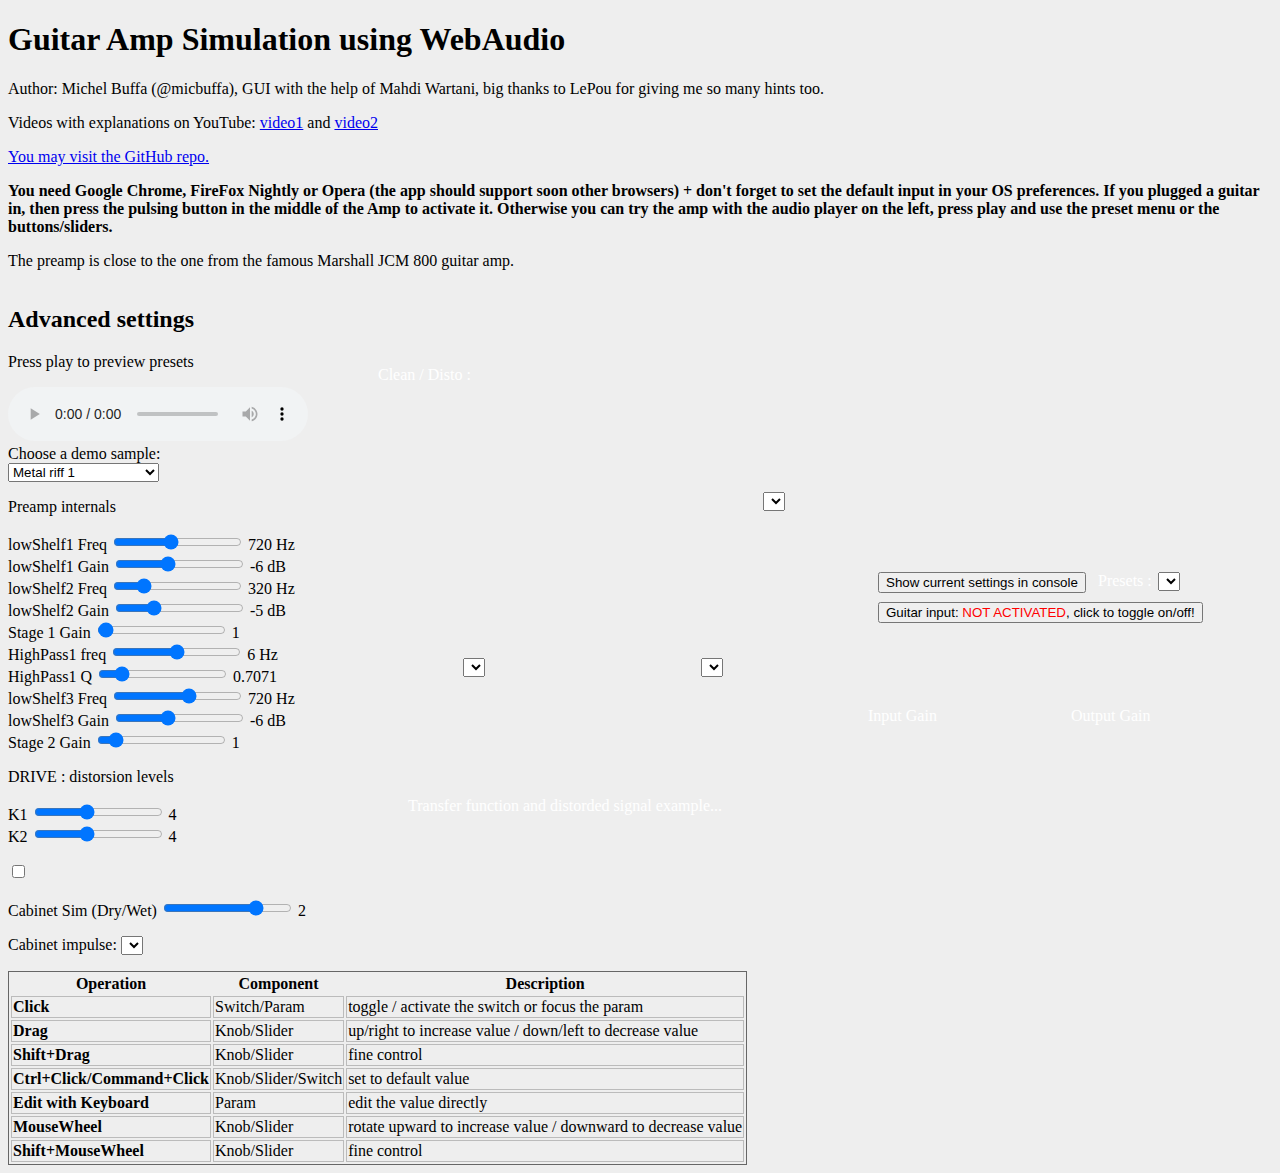
==== AmpSim3/index.html @ 9dea33d3 "Application du contrôleur sur les fonctions d'amplificateur" ====
<!DOCTYPE html>
<html lang="en">
    <head>
        <meta charset="utf-8">
        <title>WebAudio guitar amp sim</title>
        <script src="js/adapter.js"></script>
        <script src="js/initAudio.js"></script>
        <script src="js/visualization.js"></script>
        <script src="js/amp.js"></script>
        <script src="js/equalizer.js"></script>
        <script src="js/preamp.js"></script>
        <script src="js/tonestack.js"></script>
        <script src="js/ampController.js"></script>
        <script src="js/utils.js"></script>
        <script src="js/distorsionFactory.js"></script>
        <script src="js/curveDrawer.js"></script>

    <script src="./bower_components/webcomponentsjs/webcomponents-lite.min.js"></script>
    <link rel="import" href="./bower_components/polymer/polymer.html">
    <link rel="import" href="./webcomponents/webaudio-controls.html">
        <link  rel="stylesheet" charset="UTF-8" href="css/translateelement.css">
        <link  rel="stylesheet" charset="UTF-8" href="css/amp.css">

        <style type="text/css">
            table {
                border: 1px solid #666;
            }
            table td {
                border: 1px solid #bbb;
            }
        </style>
    </head>
    <body style="background-color:#eee;">
        <h1>Guitar Amp Simulation using WebAudio</a></h1>
 

        <p>Author: Michel Buffa (@micbuffa), GUI with the help of Mahdi Wartani, big thanks to LePou for giving me so many hints too.</p>
        <p>Videos with explanations on YouTube: <a href="https://www.youtube.com/watch?v=5q5jRh4qV_w" target="_blank">video1</a> and <a href="https://www.youtube.com/watch?v=7bf3Dgl-qGc" target="_blank">video2</a></p>
        <p><a href="https://github.com/micbuffa/WebAudio-Guitar-Amplifier-Simulator-3" target="_blank">You may visit the GitHub repo.</a></p>
        <p><b>You need Google Chrome, FireFox Nightly or Opera (the app should support soon other browsers) + don't forget to set the default input in your OS preferences. If you plugged a guitar in, then press the pulsing button in the middle of the Amp to activate it. Otherwise you can try the amp with the audio player on the left, press play and use the preset menu or the buttons/sliders.</b></p>
        <p>The preamp is close to the one from the famous Marshall JCM 800 guitar amp.</p>
        
        <article style="display: flex; flex-direction: row; width:100%">
            <section style="flex: 1;">

                <div class="eq">
                    <h2>Advanced settings</h2>

                    <p>Press play to preview presets</p>
                    <audio id="player" controls  loop>
                        <source src="assets/audio/BasketCase Greenday riff DI.mp3">
                        <source src="assets/audio/BasketCase Greenday riff DI.ogg">
                        Your browser does not support the audio tag.
                    </audio>
                    <div id="demoSample">Choose a demo sample: 
                        <select id="demoSampleMenu" onchange="ampCtrl.changeDemoSample(this.value);">
                          <option value="0">Metal riff 1</option>
                          <option value="1">Metal riff 2</option>
                          <!--
                          <option value="2">Blues solo 1</option>
                      -->
                          <option value="3">Cool rythm</option>
                          <option value="4">Trash metal</option>
                          <option value="5">Black Sabbath Rythm</option>
                          <option value="6">Black Sabbath Solo</option>
                          <option value="7">Basketcase Riff</option>
                          <option value="8">In Bloom riff</option>
                          <option value="9">Muse solo</option>
                          <option value="10">Muse rythm</option>
                          <!--
                          <option value="11">Simple guitar riff</option>
                            -->
                        </select>
                    </div>
                    <p>Preamp internals</p>
                    <div class="controls">
                        <label>lowShelf1 Freq</label>
                        <input id="lowShelf1FreqSlider" type="range" value="720" step="1" min="500" max="1000" oninput="ampCtrl.changeLowShelf1FrequencyValue(this.value, 0);"></input>
                        <output id="lowShelf1Freq">720 Hz</output>
                    </div>
                    <div class="controls">
                        <label>lowShelf1 Gain</label>
                        <input id="lowShelf1GainSlider" type="range" value="-6" step="0.1" min="-10" max="0" oninput="ampCtrl.changeLowShelf1GainValue(this.value, 0);"></input>
                        <output id="lowShelf1Gain">-6 dB</output>
                    </div>
                    <div class="controls">
                        <label>lowShelf2 Freq</label>
                        <input id="lowShelf2FreqSlider" type="range" value="320" step="1" min="300" max="400" oninput="ampCtrl.changeLowShelf2FrequencyValue(this.value, 0);"></input>
                        <output id="lowShelf2Freq">320 Hz</output>
                    </div>
                    <div class="controls">
                        <label>lowShelf2 Gain</label>
                        <input id="lowShelf2GainSlider" type="range" value="-6" step="0.1" min="-12" max="10" oninput="ampCtrl.changeLowShelf2GainValue(this.value, 0);"></input>
                        <output id="lowShelf2Gain">-5 dB</output>
                    </div>

                    <div class="controls">
                        <label>Stage 1 Gain</label>
                        <input id="preampStage1GainSlider" type="range" value="0.1" step="0.01" min="0" max="10" oninput="ampCtrl.changePreampStage1GainValue(this.value, 0);"></input>
                        <output id="preampStage1Gain">1</output>
                    </div>

                    <div class="controls">
                        <label>HighPass1 freq</label>
                        <input id="highPass1FreqSlider" type="range" value="6" step="1" min="5" max="7" oninput="ampCtrl.changeHighPass1FrequencyValue(this.value, 0);"></input>
                        <output id="highPass1Freq">6 Hz</output>
                    </div>
                    <div class="controls">
                        <label>HighPass1 Q</label>
                        <input id="highPass1QSlider" type="range" value="0.7071" step="0.001" min="0" max="5" oninput="ampCtrl.changeHighPass1QValue(this.value, 0);"></input>
                        <output id="highPass1Q">0.7071</output>
                    </div>

                    <div class="controls">
                        <label>lowShelf3 Freq</label>
                        <input id="lowShelf3FreqSlider" type="range" value="720" step="1" min="300" max="1000" oninput="ampCtrl.changeLowShelf3FrequencyValue(this.value, 0);"></input>
                        <output id="lowShelf3Freq">720 Hz</output>
                    </div>
                    <div class="controls">
                        <label>lowShelf3 Gain</label>
                        <input id="lowShelf3GainSlider" type="range" value="-6" step="0.1" min="-10" max="0" oninput="ampCtrl.changeLowShelf3GainValue(this.value, 0);"></input>
                        <output id="lowShelf3Gain">-6 dB</output>
                    </div>

                    <div class="controls">
                        <label>Stage 2 Gain</label>
                        <input id="preampStage2GainSlider" type="range" value="1" step="0.01" min="0" max="10" oninput="ampCtrl.changePreampStage2GainValue(this.value, 0);"></input>
                        <output id="preampStage2Gain">1</output>
                    </div>

                    <p>DRIVE : distorsion levels</p>
                    <div class="controls">
                        <label id="k1label">K1</label>
                        <input id="K1slider" type="range" value="4" step="0.1" min="0" max="10" oninput="ampCtrl.changeDistorsionValues(this.value, 0);"></input>
                        <output id="k0">4</output>
                    </div>

                    <div class="controls">
                        <label id="k2label">K2</label>
                        <input id="K2slider" type="range" value="4" step="0.1" min="0" max="10" oninput="ampCtrl.changeDistorsionValues(this.value, 1);"></input>
                        <output id="k1">4</output>
                    </div>
                   <p>
                    <div class="onoffswitch">
                        <input type="checkbox" name="onoffswitch" class="onoffswitch-checkbox" id="myonoffswitch"  onclick="amp.changeOversampling(this);">
                        <label class="onoffswitch-label" for="myonoffswitch">
                            <span class="onoffswitch-inner"></span>
                            <span class="onoffswitch-switch"></span>
                        </label>
                    </div>

                    <p>
                        <label for="convolverCabinetSlider">Cabinet Sim (Dry/Wet)</label>
                        <input type="range" min="0" max="10" step="0.1" value="7.5" id="convolverCabinetSlider" oninput="ampCtrl.changeRoom(this.value);"/>
                        <output id="cabinetGainOutput">2</output>

                    <p>
                        Cabinet impulse: 
                        <select id="cabinetImpulses">
                        </select>
                </div>
                <!-- end amp jsbin -->

            </section>
            <section style="flex: 4; order: 1;">
                <div class="ampGUI" style="position:relative;background-image: url('img/imageprincipalefinienew.png');width:1127px;height:545px;padding:0px;">
                    <div>
                        <webaudio-knob id="Knob1"   midilearn="true" step="0.1"  style="position:absolute;left:66px;top:90px" src="img/Prophet.png" value="7"  min="0" max="10" diameter="69" sprites="99" tooltip="Volume" ></webaudio-knob>
                        <webaudio-knob id="Knob2"    midilearn="true" step="0.1" style="position:absolute;left:136px;top:90px" src="img/Prophet.png" value="2" min="0" max="10" diameter="69" sprites="99" tooltip="Master"></webaudio-knob>
                         <!-- boost button -->
                        <label style="color:white;position:absolute;left:70px;top:64px">Clean / Disto : </label>
                        <!--
                        <webaudio-switch style="color:white; position:absolute;left:225px;top:58px" id="toggleBoost" value="0" src="img/led.png" tooltip="Toggle clean/disto channel"></webaudio-switch>
                      -->
                       <webaudio-switch   midilearn="true" style="color:white; position:absolute;left:170px;top:58px" id="toggleBoost" value="0" src="img/boostSwitch.png" tooltip="Toggle clean/disto channel"></webaudio-switch>
                        <!-- drive knob -->
                        <webaudio-knob id="Knob3"     midilearn="true" style="position:absolute;left:207px;top:90px" src="img/Prophet.png" value="0" step="0.1" min="0" max="10" diameter="69" sprites="99" tooltip="Drive"></webaudio-knob>
                        <select style="position:absolute;left:155px;top:356px"  id="distorsionMenu1" onchange="ampCtrl.changeDisto1Type(this.value)">
                        </select>
                        <select style="position:absolute;left:393px;top:356px"  id="distorsionMenu2" onchange="ampCtrl.changeDisto2Type(this.value)">
                        </select>
                        <webaudio-knob id="Knob4"     midilearn="true" style="position:absolute;left:275px;top:90px" src="img/Prophet.png" value="5" min="0" max="10" step="0.1" diameter="69" sprites="99" tooltip="Bass"></webaudio-knob>
                        <webaudio-knob id="Knob5"     midilearn="true" style="position:absolute;left:345px;top:90px" src="img/Prophet.png" value="5" min="0" max="10" step="0.1" diameter="69" sprites="99" tooltip="Middle"></webaudio-knob>
                        <webaudio-knob id="Knob6"     midilearn="true" style="position:absolute;left:415px;top:90px" src="img/Prophet.png" value="5" min="0" max="10" step="0.1" diameter="69" sprites="99" tooltip="Treble"></webaudio-knob>
                        <webaudio-knob id="Knob7"     midilearn="true" style="position:absolute;left:486px;top:90px" src="img/Prophet.png" value="2" min="0" max="10" step="0.1" diameter="69" sprites="99" tooltip="Reverb"></webaudio-knob>
                        <select style="position:absolute;left:455px;top:190px" id="reverbImpulses">
                        </select>
                        <webaudio-knob id="Knob8"     midilearn="true" style="position:absolute;left:557px;top:90px" src="img/Prophet.png" value="5" min="0" max="10" step="0.1" diameter="69" sprites="99" tooltip="Presence"></webaudio-knob>
                    </div>
                    <webaudio-slider id="slider1"   midilearn="true" Units="Db" style="position:absolute;left:731px;top:64px" src="img/vsliderbody.png" knobsrc="img/vsliderknob.png" value="0" min="-12" max="12" step="1" basewidth="24" height="128" knobwidth="24" knobheight="24" ditchLength="100" tooltip="Slider1"></webaudio-slider>
                    <webaudio-slider id="slider2"   midilearn="true" Units="Db" style="position:absolute;left:774px;top:64px" src="img/vsliderbody.png" knobsrc="img/vsliderknob.png" value="0" min="-12" max="12" step="1" width="24" height="128" knobwidth="24" knobheight="24" ditchLength="100"  tooltip="Slider2"></webaudio-slider>
                    <webaudio-slider id="slider3"   midilearn="true" Units="Db" style="position:absolute;left:819px;top:64px" src="img/vsliderbody.png" knobsrc="img/vsliderknob.png" value="0" min="-12" max="12" step="1" width="24" height="128" knobwidth="24" knobheight="24" ditchLength="100" tooltip="Slider3"></webaudio-slider>
                    <webaudio-slider id="slider4"   midilearn="true" Units="Db" style="position:absolute;left:865px;top:64px" src="img/vsliderbody.png" knobsrc="img/vsliderknob.png" value="0" min="-12" max="12" step="1" width="24" height="128" knobwidth="24" knobheight="24" ditchLength="100" units="%" tooltip="Slider4"></webaudio-slider>
                    <webaudio-slider id="slider5"   midilearn="true" Units="Db" style="position:absolute;left:908px;top:64px" src="img/vsliderbody.png" knobsrc="img/vsliderknob.png" value="0" min="-12" max="12" step="1" width="24" height="128" knobwidth="24" knobheight="24" ditchLength="100" tooltip="Slider5"></webaudio-slider>
                    <webaudio-slider id="slider6"   midilearn="true" Units="Db" style="position:absolute;left:951px;top:64px" src="img/vsliderbody.png" knobsrc="img/vsliderknob.png" value="0" min="-12" max="12"" step="1" width="24" height="128" knobwidth="24" knobheight="24" ditchLength="100" units="%" tooltip="Slider6"></webaudio-slider>      
                    <webaudio-switch id="switch1"    midilearn="true" style="position:absolute;left:1033px;top:72px" src="img/switch_toggle.png" value="0" height="45" width="45" tooltip="Switch-A Tooltip text test"></webaudio-switch>
                    <webaudio-switch id="led" style="position:absolute;left:1043px;top:125px" src="img/led_23_red.png" value="1" height="23" width="23" tooltip="Switch-B"></webaudio-switch>
                    <webaudio-switch id="switch2"   midilearn="true" style="position:absolute;left:1033px;top:140px" src="img/switch_toggle.png" value="0" height="45" width="45" tooltip="Switch-B"></webaudio-switch>
                    <button  style="position:absolute;left:570px;top:270px" type="button" onclick="ampCtrl.printCurrentAmpValues()">Show current settings in console</button>
                    <button  id="toggleGuitarIn" style="position:absolute;left:570px;top:300px" class="pulse"  type="button" onclick="ampCtrl.toggleGuitarInput(event)">Guitar input: <span style='color:red;'>NOT ACTIVATED</span>, click to toggle on/off!</button>
                    <webaudio-knob id="Knob9"     midilearn="true" style="position:absolute;left:570px;top:350px" src="img/Prophet.png" value="1" default="1" min="0" max="10" step="0.1" diameter="49" sprites="99" tooltip="InputGain"></webaudio-knob>

                    <canvas id="inputSignalCanvas" style="position:absolute;left:630px;top:350px" width=150 height=50></canvas>
                    <div style="color:white; position:absolute;left:560px;top:405px">Input Gain
                    </div>
                    <webaudio-knob id="Knob10"     midilearn="true" style="position:absolute;left:780px;top:350px" src="img/Prophet.png" value="5" default="5" min="0" max="10" step="0.1" diameter="49" sprites="99" tooltip="OutputGain"></webaudio-knob>
                    <canvas id="outputSignalCanvas" style="position:absolute;left:830px;top:350px" width=150 height=50></canvas>
                    <div style="color:white; position:absolute;left:763px;top:405px">Output Gain
                    </div>
                    <label for="QFPresetMenu2" style="color:white; position:absolute;left:790px;top:270px">Presets :</label>
                    <select id="QFPresetMenu2" style="position:absolute;left:850px;top:270px" onchange="ampCtrl.setPreset()"></select>

                    <p><div style="color:white; position:absolute;left:100px;top:385px">
                        <canvas id="distoDrawerCanvas1" title="Click and maintain to change distortion value" style="margin-right:10px;left-margin:10px;" width="100" height="100"></canvas>
                        <canvas id="signalDrawerCanvas1" width="100" height="100"></canvas>
                    </div>
                    <div style="color:white; position:absolute;left:100px;top:495px">Transfer function and distorded signal example...
                    </div>
                    <div style="color:white; position:absolute;left:340px;top:385px">
                        <canvas id="distoDrawerCanvas2" title="Click and maintain to change distortion value" style="margin-right:10px;left-margin:10px;" width="100" height="100"></canvas>
                        <canvas id="signalDrawerCanvas2" width="100" height="100"></canvas>
                    </div>
            </section>
        </article>

        <div class="events" id="events" style="background:rgba(128,128,255,0.5);overflow:scroll"></div>

        <script type="text/javascript">
            // Change distortion on mouse move in Canvas distoDrawer 1
            var canvas1, flag1, rect1, label1, kValue1;
            canvas1 = document.querySelector('#distoDrawerCanvas1');
            label1 = document.querySelector('#k1label');
            kValue1 = document.querySelector('#k0');
            rect1 = canvas1.getBoundingClientRect();
            canvas1.addEventListener('mousedown', function(evt) {
                //console.log("Curve1 editing starting")
                let initKVal = amp.preamp.getDistorsionValue(0);
                let initMouseVal = ((evt.clientX  - rect1.left) / 10).toFixed(1);
                flag1 = 1;

                document.addEventListener('mousemove', mouseMove1, false);
                document.addEventListener('mouseup', mouseUp1, false);

                function mouseMove1(evt) {
                    if (flag1 > 0) {
                        let shift = ((evt.clientX  - rect1.left) / 10).toFixed(1) - initMouseVal;
                        let newK = parseFloat(initKVal) + parseFloat(shift);
                        if (newK < 0) {
                            newK = 0;
                        } else if (newK > 10) {
                            newK = 10;
                        }
                        ampCtrl.changeDistorsionValues(newK, 0, 0);
                        amp.preamp.highlightValues(label1, kValue1);
                    }
                }

                function mouseUp1() {
                    //console.log("Curve1 editing finished")
                    flag1 = 0;
                    amp.preamp.hideValues(label1, kValue1);
                    document.removeEventListener('mousemove', mouseMove1, false);
                    document.removeEventListener('mouseup', mouseUp1, false);
                }

            }, false);

            // Change distortion on mouse move in Canvas distoDrawer 2
            var canvas2, flag2, rect2, label2, kValue2;
            canvas2 = document.querySelector('#distoDrawerCanvas2');
            label2 = document.querySelector('#k2label');
            kValue2 = document.querySelector('#k1');
            rect2 = canvas2.getBoundingClientRect();
            canvas2.addEventListener('mousedown', function(evt) {
                //console.log("Curve2 editing starting")
                let initKVal = amp.preamp.getDistorsionValue(1);
                let initMouseVal = ((evt.clientX  - rect2.left) / 10).toFixed(1);
                flag2 = 1;

                document.addEventListener('mousemove', mouseMove2, false);
                document.addEventListener('mouseup', mouseUp2, false);

                function mouseMove2(evt) {
                    if (flag2 > 0) { 
                        let shift = ((evt.clientX  - rect2.left) / 10).toFixed(1) - initMouseVal;
                        let newK = parseFloat(initKVal) + parseFloat(shift);
                        if (newK < 0) {
                            newK = 0;
                        } else if (newK > 10) {
                            newK = 10;
                        }
                        ampCtrl.changeDistorsionValues(newK, 1, 0);
                        amp.preamp.highlightValues(label2, kValue2);
                    }
                }

                function mouseUp2() {
                    //console.log("Curve2 editing finished")
                    flag2 = 0;
                    amp.preamp.hideValues(label2, kValue2);
                    document.removeEventListener('mousemove', mouseMove2, false);
                    document.removeEventListener('mouseup', mouseUp2, false);
                }

            }, false);

            // Binding avec le vrai ampli
            // Volume
            var volumeOutputPreAmp = document.querySelector("#Knob1");
            volumeOutputPreAmp.addEventListener("change", function (evt) {
                if(amp !== undefined)
                    ampCtrl.changeOutputGain(evt.target.value);
            });

            // Master Volume
            var masterVolume = document.querySelector("#Knob2");
            masterVolume.addEventListener("change", function (evt) {
                if(amp !== undefined)
                    ampCtrl.changeMasterVolume(evt.target.value);
            });

            // Drive
            var drive = document.querySelector("#Knob3");
            drive.addEventListener("change", function (evt) {
                if(amp !== undefined)
                    ampCtrl.changeDrive(evt.target.value);
            });

            // Bass
            var bass = document.querySelector("#Knob4");
            bass.addEventListener("change", function (evt) {
                if(ampCtrl !== undefined)
                    ampCtrl.changeBassFilterValue(evt.target.value);
            });

            // Middle
            var mid = document.querySelector("#Knob5");
            mid.addEventListener("change", function (evt) {
                if(ampCtrl !== undefined)
                    ampCtrl.changeMidFilterValue(evt.target.value);
            });

            // Treble
            var treble = document.querySelector("#Knob6");
            treble.addEventListener("change", function (evt) {
                if(ampCtrl !== undefined)
                    ampCtrl.changeTrebleFilterValue(evt.target.value);
            });

            // Reverb
            var reverb = document.querySelector("#Knob7");
            reverb.addEventListener("change", function (evt) {
                if(amp !== undefined)
                    ampCtrl.changeReverbGain(evt.target.value);
            });

            // Presence 
            var presence = document.querySelector("#Knob8");
            presence.addEventListener("change", function (evt) {
                if(ampCtrl !== undefined)
                    ampCtrl.changePresenceFilterValue(evt.target.value);
            });

            // input gain
            var inputGain = document.querySelector("#Knob9");
            inputGain.addEventListener("change", function (evt) {
                if(ampCtrl !== undefined)
                    ampCtrl.changeInputGainValue(evt.target.value);
            });

            // output gain
            var outputGain = document.querySelector("#Knob10");
            outputGain.addEventListener("change", function (evt) {
                if(ampCtrl !== undefined)
                    ampCtrl.changeOutputGainValue(evt.target.value);
            });

            // Equalizer
            for (var i = 1; i < 7; i++) {

                createListenerForEQ(i);
            }

            function createListenerForEQ(i) {
                var eq = document.querySelector("#slider" + i);
                eq.addEventListener("change", function (evt) {
                    if(amp !== undefined)
                        amp.eq.changeGain(evt.target.value, i - 1);
                });
            }

            // On / Off switch
            var onOff = document.querySelector("#switch1");
            onOff.addEventListener("change", function (evt) {
                if(amp === undefined) return;
                
                var state = {};
                if (evt.target.value == 1) {
                    state.checked = false;
                } else {
                    state.checked = true;
                }
                amp.bypass(state);
            });

            // EQ on/off switch
            var eqOnOff = document.querySelector("#switch2");
            eqOnOff.addEventListener("change", function (evt) {
                var state = {};
                if (evt.target.value == 1) {
                    state.checked = false;
                } else {
                    state.checked = true;
                }
                amp.bypassEQ(state);
            });

            var boostOnOff = document.querySelector("#toggleBoost");
            boostOnOff.addEventListener("change", function (evt) {
                var state = {};
                if (evt.target.value == 1) {
                    state.checked = false;
                } else {
                    state.checked = true;
                }
                amp.preamp.boostOnOff(state);
            });

        </script>

        <div>
            <table>
                <tr><th>Operation</th><th>Component</th><th>Description</th></tr>
                <tr><td><b>Click</b></td><td>Switch/Param</td><td>toggle / activate the switch or focus the param</td></tr>
                <tr><td><b>Drag</b></td><td>Knob/Slider</td><td>up/right to increase value / down/left to decrease value</td></tr>
                <tr><td><b>Shift+Drag</b></td><td>Knob/Slider</td><td>fine control</td></tr>
                <tr><td><b>Ctrl+Click/Command+Click</b></td><td>Knob/Slider/Switch</td><td>set to default value</td></tr>
                <tr><td><b>Edit with Keyboard</b></td><td>Param</td><td>edit the value directly</td></tr>
                <tr><td><b>MouseWheel</b></td><td>Knob/Slider</td><td>rotate upward to increase value / downward to decrease value</td></tr>
                <tr><td><b>Shift+MouseWheel</b></td><td>Knob/Slider</td><td>fine control</td></tr>
            </table>
        </div>



    </body>
</html>
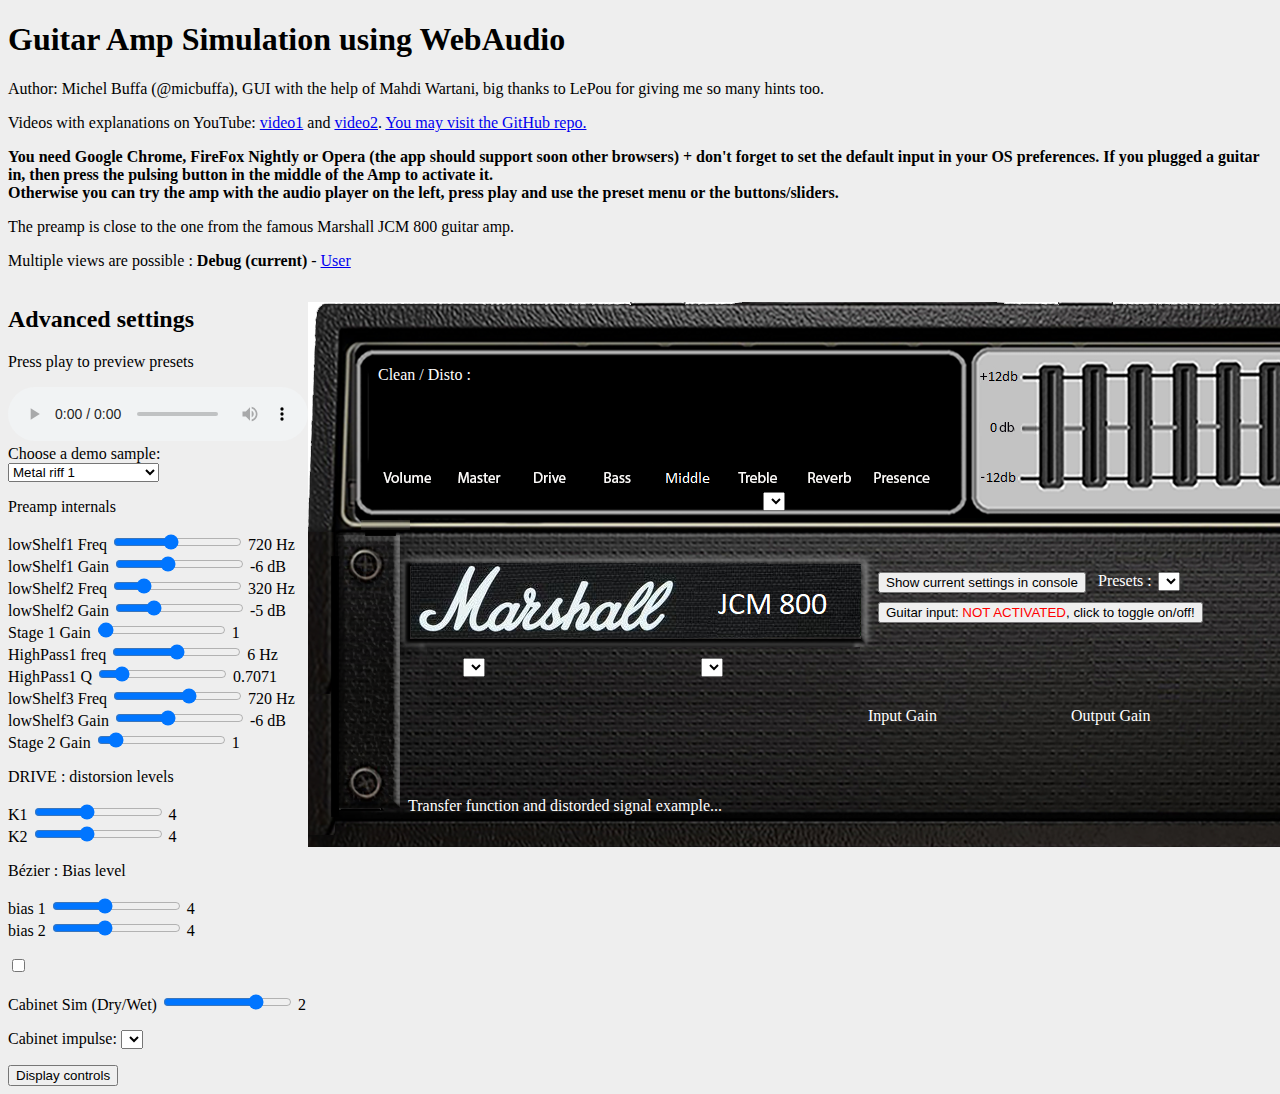
==== commit 98ee1ecd: "Curseurs pour les modifications des bias" ====
--- a/AmpSim3/index.html
+++ b/AmpSim3/index.html
@@ -3,20 +3,25 @@
     <head>
         <meta charset="utf-8">
         <title>WebAudio guitar amp sim</title>
+        <script src="ressources/presets.js"></script>
+        <script src="ressources/samples.js"></script>
+        <script src="ressources/impulses.js"></script>
         <script src="js/adapter.js"></script>
         <script src="js/initAudio.js"></script>
         <script src="js/visualization.js"></script>
         <script src="js/amp.js"></script>
         <script src="js/equalizer.js"></script>
+        <script src="js/convolver.js"></script>
         <script src="js/preamp.js"></script>
         <script src="js/tonestack.js"></script>
+        <script src="js/ampViewer.js"></script>
         <script src="js/ampController.js"></script>
         <script src="js/utils.js"></script>
         <script src="js/distorsionFactory.js"></script>
         <script src="js/curveDrawer.js"></script>
 
-    <script src="./bower_components/webcomponentsjs/webcomponents-lite.min.js"></script>
-    <link rel="import" href="./bower_components/polymer/polymer.html">
+    <script src="./bower_componentsv2/webcomponentsjs/webcomponents-lite.min.js"></script>
+    <link rel="import" href="./bower_componentsv2/polymer/polymer.html">
     <link rel="import" href="./webcomponents/webaudio-controls.html">
         <link  rel="stylesheet" charset="UTF-8" href="css/translateelement.css">
         <link  rel="stylesheet" charset="UTF-8" href="css/amp.css">
@@ -35,10 +40,10 @@
  
 
         <p>Author: Michel Buffa (@micbuffa), GUI with the help of Mahdi Wartani, big thanks to LePou for giving me so many hints too.</p>
-        <p>Videos with explanations on YouTube: <a href="https://www.youtube.com/watch?v=5q5jRh4qV_w" target="_blank">video1</a> and <a href="https://www.youtube.com/watch?v=7bf3Dgl-qGc" target="_blank">video2</a></p>
-        <p><a href="https://github.com/micbuffa/WebAudio-Guitar-Amplifier-Simulator-3" target="_blank">You may visit the GitHub repo.</a></p>
-        <p><b>You need Google Chrome, FireFox Nightly or Opera (the app should support soon other browsers) + don't forget to set the default input in your OS preferences. If you plugged a guitar in, then press the pulsing button in the middle of the Amp to activate it. Otherwise you can try the amp with the audio player on the left, press play and use the preset menu or the buttons/sliders.</b></p>
+        <p>Videos with explanations on YouTube: <a href="https://www.youtube.com/watch?v=5q5jRh4qV_w" target="_blank">video1</a> and <a href="https://www.youtube.com/watch?v=7bf3Dgl-qGc" target="_blank">video2</a>. <a href="https://github.com/micbuffa/WebAudio-Guitar-Amplifier-Simulator-3" target="_blank">You may visit the GitHub repo.</a></p>
+        <p><b>You need Google Chrome, FireFox Nightly or Opera (the app should support soon other browsers) + don't forget to set the default input in your OS preferences. If you plugged a guitar in, then press the pulsing button in the middle of the Amp to activate it. <br>Otherwise you can try the amp with the audio player on the left, press play and use the preset menu or the buttons/sliders.</b></p>
         <p>The preamp is close to the one from the famous Marshall JCM 800 guitar amp.</p>
+        <p>Multiple views are possible : <b>Debug (current)</b> - <a href="userView.html">User</a></p>
         
         <article style="display: flex; flex-direction: row; width:100%">
             <section style="flex: 1;">
@@ -56,9 +61,7 @@
                         <select id="demoSampleMenu" onchange="ampCtrl.changeDemoSample(this.value);">
                           <option value="0">Metal riff 1</option>
                           <option value="1">Metal riff 2</option>
-                          <!--
-                          <option value="2">Blues solo 1</option>
-                      -->
+                          <!-- <option value="2">Blues solo 1</option> -->
                           <option value="3">Cool rythm</option>
                           <option value="4">Trash metal</option>
                           <option value="5">Black Sabbath Rythm</option>
@@ -67,9 +70,7 @@
                           <option value="8">In Bloom riff</option>
                           <option value="9">Muse solo</option>
                           <option value="10">Muse rythm</option>
-                          <!--
-                          <option value="11">Simple guitar riff</option>
-                            -->
+                          <!-- <option value="11">Simple guitar riff</option> -->
                         </select>
                     </div>
                     <p>Preamp internals</p>
@@ -140,9 +141,22 @@
                         <input id="K2slider" type="range" value="4" step="0.1" min="0" max="10" oninput="ampCtrl.changeDistorsionValues(this.value, 1);"></input>
                         <output id="k1">4</output>
                     </div>
+
+                    <p>Bézier : Bias level</p>
+                    <div class="controls">
+                        <label id="bias1label">bias 1</label>
+                        <input id="bias1slider" type="range" value="4" step="0.1" min="0" max="10" oninput="ampCtrl.changeBezierValues(this.value, 0,0);amp.preamp.changeK(this.value);"></input>
+                        <output id="bias0">4</output>
+                    </div>
+
+                    <div class="controls">
+                        <label id="bias2label">bias 2</label>
+                        <input id="bias2slider" type="range" value="4" step="0.1" min="0" max="10" oninput="ampCtrl.changeBezierValues(this.value, 1,0);amp.preamp.changeK(this.value);"></input>
+                        <output id="bias1">4</output>
+                    </div>
                    <p>
                     <div class="onoffswitch">
-                        <input type="checkbox" name="onoffswitch" class="onoffswitch-checkbox" id="myonoffswitch"  onclick="amp.changeOversampling(this);">
+                        <input type="checkbox" name="onoffswitch" class="onoffswitch-checkbox" id="myonoffswitch"  onclick="ampCtrl.changeOversampling(this);">
                         <label class="onoffswitch-label" for="myonoffswitch">
                             <span class="onoffswitch-inner"></span>
                             <span class="onoffswitch-switch"></span>
@@ -156,7 +170,7 @@
 
                     <p>
                         Cabinet impulse: 
-                        <select id="cabinetImpulses">
+                        <select id="cabinetImpulses" oninput="ampCtrl.changeCabinetImpulse(this.value);">
                         </select>
                 </div>
                 <!-- end amp jsbin -->
@@ -175,15 +189,15 @@
                        <webaudio-switch   midilearn="true" style="color:white; position:absolute;left:170px;top:58px" id="toggleBoost" value="0" src="img/boostSwitch.png" tooltip="Toggle clean/disto channel"></webaudio-switch>
                         <!-- drive knob -->
                         <webaudio-knob id="Knob3"     midilearn="true" style="position:absolute;left:207px;top:90px" src="img/Prophet.png" value="0" step="0.1" min="0" max="10" diameter="69" sprites="99" tooltip="Drive"></webaudio-knob>
-                        <select style="position:absolute;left:155px;top:356px"  id="distorsionMenu1" onchange="ampCtrl.changeDisto1Type(this.value)">
+                        <select style="position:absolute;left:155px;top:356px"  id="distorsionMenu1" onchange="ampCtrl.changeDisto1Type(this.value);">
                         </select>
-                        <select style="position:absolute;left:393px;top:356px"  id="distorsionMenu2" onchange="ampCtrl.changeDisto2Type(this.value)">
+                        <select style="position:absolute;left:393px;top:356px"  id="distorsionMenu2" onchange="ampCtrl.changeDisto2Type(this.value);">
                         </select>
                         <webaudio-knob id="Knob4"     midilearn="true" style="position:absolute;left:275px;top:90px" src="img/Prophet.png" value="5" min="0" max="10" step="0.1" diameter="69" sprites="99" tooltip="Bass"></webaudio-knob>
                         <webaudio-knob id="Knob5"     midilearn="true" style="position:absolute;left:345px;top:90px" src="img/Prophet.png" value="5" min="0" max="10" step="0.1" diameter="69" sprites="99" tooltip="Middle"></webaudio-knob>
                         <webaudio-knob id="Knob6"     midilearn="true" style="position:absolute;left:415px;top:90px" src="img/Prophet.png" value="5" min="0" max="10" step="0.1" diameter="69" sprites="99" tooltip="Treble"></webaudio-knob>
                         <webaudio-knob id="Knob7"     midilearn="true" style="position:absolute;left:486px;top:90px" src="img/Prophet.png" value="2" min="0" max="10" step="0.1" diameter="69" sprites="99" tooltip="Reverb"></webaudio-knob>
-                        <select style="position:absolute;left:455px;top:190px" id="reverbImpulses">
+                        <select style="position:absolute;left:455px;top:190px" id="reverbImpulses" oninput="ampCtrl.changeReverbImpulse(this.value);">
                         </select>
                         <webaudio-knob id="Knob8"     midilearn="true" style="position:absolute;left:557px;top:90px" src="img/Prophet.png" value="5" min="0" max="10" step="0.1" diameter="69" sprites="99" tooltip="Presence"></webaudio-knob>
                     </div>
@@ -223,11 +237,12 @@
             </section>
         </article>
 
-        <div class="events" id="events" style="background:rgba(128,128,255,0.5);overflow:scroll"></div>
+        <!-- div class="events" id="events" style="background:rgba(128,128,255,0.5);overflow:scroll"></div -->
+        <button type="button" id="controlsInfoBtn" onclick="ampCtrl.controlsInfoDisplay()">Display controls</button>
 
         <script type="text/javascript">
             // Change distortion on mouse move in Canvas distoDrawer 1
-            var canvas1, flag1, rect1, label1, kValue1;
+            var canvas1, flag1, rect1, label1, kValue1, angle1;
             canvas1 = document.querySelector('#distoDrawerCanvas1');
             label1 = document.querySelector('#k1label');
             kValue1 = document.querySelector('#k0');
@@ -250,6 +265,20 @@
                         } else if (newK > 10) {
                             newK = 10;
                         }
+
+                        // Bezier
+                        if (amp.preamp.distoTypes[0] == "bezier") {
+                            var pos = evt.clientX - canvas1.offsetLeft - rect1.left;
+                            if (pos<50) {
+                                //amp.preamp.changeBiasP2(Math.min(100,100-(pos*2)));
+                                //amp.preamp.changeBiasP1(0);
+                            } else {
+                                //amp.preamp.changeBiasP1(Math.min(100,(pos*2)-100));
+                                //amp.preamp.changeBiasP2(0);
+                            }
+                            amp.preamp.changeCtrlPoint(newK);
+                        }
+                                                
                         ampCtrl.changeDistorsionValues(newK, 0, 0);
                         amp.preamp.highlightValues(label1, kValue1);
                     }
@@ -266,11 +295,12 @@
             }, false);
 
             // Change distortion on mouse move in Canvas distoDrawer 2
-            var canvas2, flag2, rect2, label2, kValue2;
+            var canvas2, flag2, rect2, label2, kValue2, angle2;
             canvas2 = document.querySelector('#distoDrawerCanvas2');
             label2 = document.querySelector('#k2label');
             kValue2 = document.querySelector('#k1');
             rect2 = canvas2.getBoundingClientRect();
+
             canvas2.addEventListener('mousedown', function(evt) {
                 //console.log("Curve2 editing starting")
                 let initKVal = amp.preamp.getDistorsionValue(1);
@@ -289,8 +319,15 @@
                         } else if (newK > 10) {
                             newK = 10;
                         }
+
+                        // Bezier
+                        if (amp.preamp.distoTypes[1] == "bezier") {
+
+                        }
+                        
                         ampCtrl.changeDistorsionValues(newK, 1, 0);
                         amp.preamp.highlightValues(label2, kValue2);
+                        
                     }
                 }
 
@@ -308,21 +345,21 @@
             // Volume
             var volumeOutputPreAmp = document.querySelector("#Knob1");
             volumeOutputPreAmp.addEventListener("change", function (evt) {
-                if(amp !== undefined)
+                if(ampCtrl !== undefined)
                     ampCtrl.changeOutputGain(evt.target.value);
             });
 
             // Master Volume
             var masterVolume = document.querySelector("#Knob2");
             masterVolume.addEventListener("change", function (evt) {
-                if(amp !== undefined)
+                if(ampCtrl !== undefined)
                     ampCtrl.changeMasterVolume(evt.target.value);
             });
 
             // Drive
             var drive = document.querySelector("#Knob3");
             drive.addEventListener("change", function (evt) {
-                if(amp !== undefined)
+                if(ampCtrl !== undefined)
                     ampCtrl.changeDrive(evt.target.value);
             });
 
@@ -350,7 +387,7 @@
             // Reverb
             var reverb = document.querySelector("#Knob7");
             reverb.addEventListener("change", function (evt) {
-                if(amp !== undefined)
+                if(ampCtrl !== undefined)
                     ampCtrl.changeReverbGain(evt.target.value);
             });
 
@@ -377,22 +414,21 @@
 
             // Equalizer
             for (var i = 1; i < 7; i++) {
-
                 createListenerForEQ(i);
             }
 
             function createListenerForEQ(i) {
                 var eq = document.querySelector("#slider" + i);
                 eq.addEventListener("change", function (evt) {
-                    if(amp !== undefined)
-                        amp.eq.changeGain(evt.target.value, i - 1);
+                    if(ampCtrl !== undefined)
+                        ampCtrl.changeGain(evt.target.value, i - 1);
                 });
             }
 
             // On / Off switch
             var onOff = document.querySelector("#switch1");
             onOff.addEventListener("change", function (evt) {
-                if(amp === undefined) return;
+                if(ampCtrl === undefined) return;
                 
                 var state = {};
                 if (evt.target.value == 1) {
@@ -400,7 +436,7 @@
                 } else {
                     state.checked = true;
                 }
-                amp.bypass(state);
+                ampCtrl.bypass(state);
             });
 
             // EQ on/off switch
@@ -412,7 +448,7 @@
                 } else {
                     state.checked = true;
                 }
-                amp.bypassEQ(state);
+                ampCtrl.bypassEQ(state);
             });
 
             var boostOnOff = document.querySelector("#toggleBoost");
@@ -423,12 +459,12 @@
                 } else {
                     state.checked = true;
                 }
-                amp.preamp.boostOnOff(state);
+                ampCtrl.boostOnOff(state);
             });
 
         </script>
 
-        <div>
+        <div id="controlsInfo" style="display:none;">
             <table>
                 <tr><th>Operation</th><th>Component</th><th>Description</th></tr>
                 <tr><td><b>Click</b></td><td>Switch/Param</td><td>toggle / activate the switch or focus the param</td></tr>
@@ -441,7 +477,5 @@
             </table>
         </div>
 
-
-
     </body>
 </html>
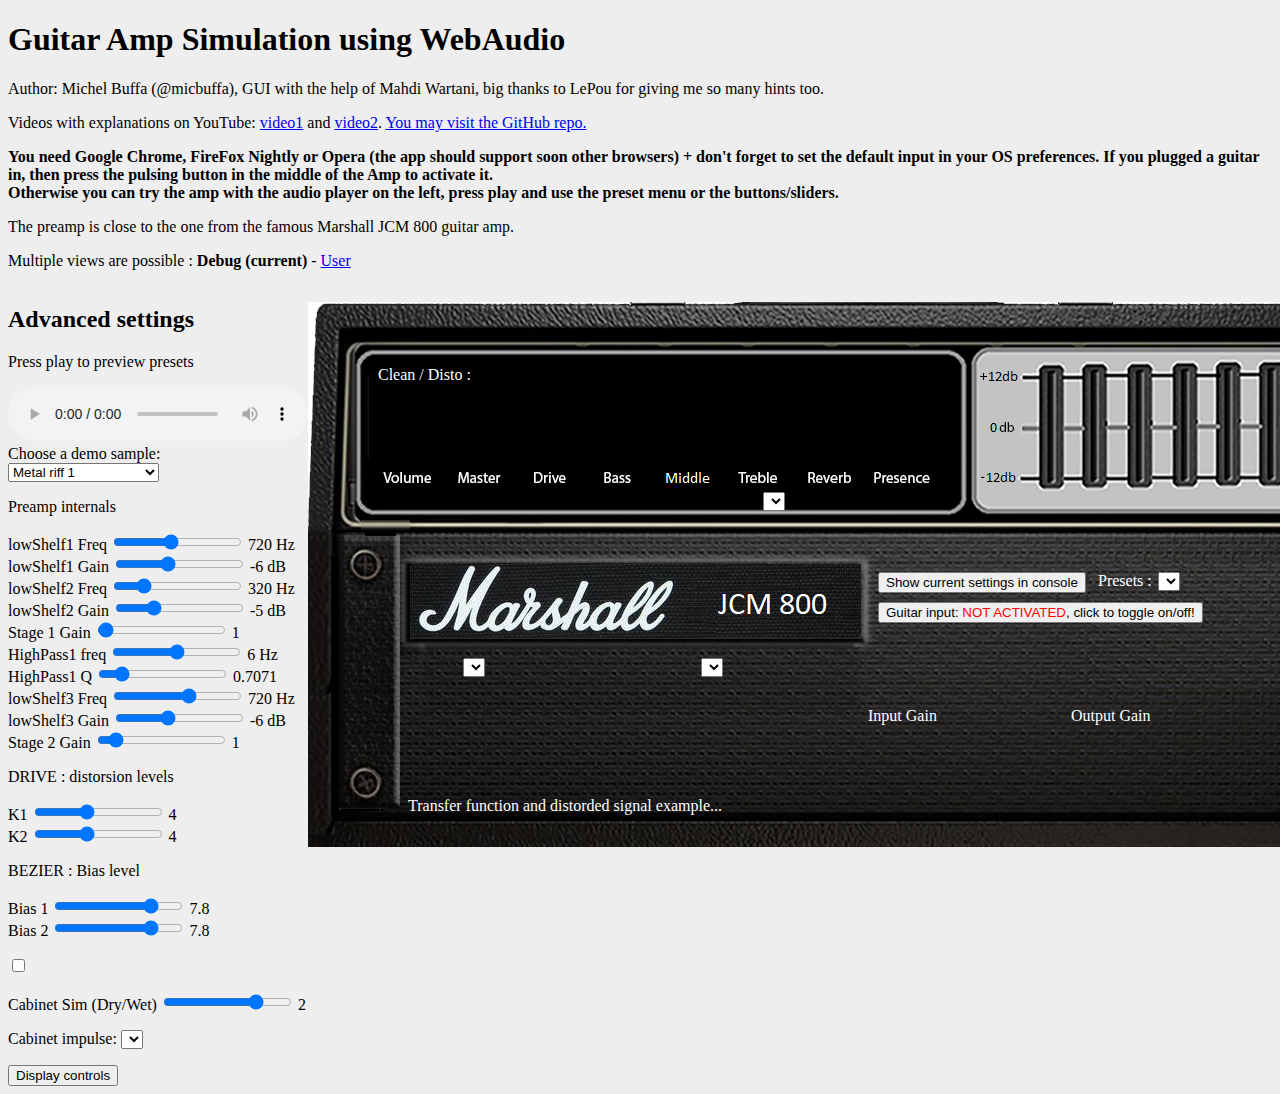
==== commit 5c674b1b: "Vue utilisateur basique + equalizer + extra settings" ====
--- a/AmpSim3/index.html
+++ b/AmpSim3/index.html
@@ -142,19 +142,19 @@
                         <output id="k1">4</output>
                     </div>
 
-                    <p>Bézier : Bias level</p>
-                    <div class="controls">
-                        <label id="bias1label">bias 1</label>
-                        <input id="bias1slider" type="range" value="4" step="0.1" min="0" max="10" oninput="ampCtrl.changeBezierValues(this.value, 0,0);amp.preamp.changeK(this.value);"></input>
-                        <output id="bias0">4</output>
-                    </div>
-
-                    <div class="controls">
-                        <label id="bias2label">bias 2</label>
-                        <input id="bias2slider" type="range" value="4" step="0.1" min="0" max="10" oninput="ampCtrl.changeBezierValues(this.value, 1,0);amp.preamp.changeK(this.value);"></input>
-                        <output id="bias1">4</output>
-                    </div>
-                   <p>
+                    <p>BEZIER : Bias level</p>
+                    <div class="controls">
+                        <label id="bias1label">Bias 1</label>
+                        <input id="bias1slider" type="range" value="7.8" step="0.1" min="0" max="10" oninput="ampCtrl.changeBezierValues(this.value, 0);"></input>
+                        <output id="bias0">7.8</output>
+                    </div>
+
+                    <div class="controls">
+                        <label id="bias2label">Bias 2</label>
+                        <input id="bias2slider" type="range" value="7.8" step="0.1" min="0" max="10" oninput="ampCtrl.changeBezierValues(this.value, 1);"></input>
+                        <output id="bias1">7.8</output>
+                    </div>
+                    <p>
                     <div class="onoffswitch">
                         <input type="checkbox" name="onoffswitch" class="onoffswitch-checkbox" id="myonoffswitch"  onclick="ampCtrl.changeOversampling(this);">
                         <label class="onoffswitch-label" for="myonoffswitch">
@@ -241,106 +241,6 @@
         <button type="button" id="controlsInfoBtn" onclick="ampCtrl.controlsInfoDisplay()">Display controls</button>
 
         <script type="text/javascript">
-            // Change distortion on mouse move in Canvas distoDrawer 1
-            var canvas1, flag1, rect1, label1, kValue1, angle1;
-            canvas1 = document.querySelector('#distoDrawerCanvas1');
-            label1 = document.querySelector('#k1label');
-            kValue1 = document.querySelector('#k0');
-            rect1 = canvas1.getBoundingClientRect();
-            canvas1.addEventListener('mousedown', function(evt) {
-                //console.log("Curve1 editing starting")
-                let initKVal = amp.preamp.getDistorsionValue(0);
-                let initMouseVal = ((evt.clientX  - rect1.left) / 10).toFixed(1);
-                flag1 = 1;
-
-                document.addEventListener('mousemove', mouseMove1, false);
-                document.addEventListener('mouseup', mouseUp1, false);
-
-                function mouseMove1(evt) {
-                    if (flag1 > 0) {
-                        let shift = ((evt.clientX  - rect1.left) / 10).toFixed(1) - initMouseVal;
-                        let newK = parseFloat(initKVal) + parseFloat(shift);
-                        if (newK < 0) {
-                            newK = 0;
-                        } else if (newK > 10) {
-                            newK = 10;
-                        }
-
-                        // Bezier
-                        if (amp.preamp.distoTypes[0] == "bezier") {
-                            var pos = evt.clientX - canvas1.offsetLeft - rect1.left;
-                            if (pos<50) {
-                                //amp.preamp.changeBiasP2(Math.min(100,100-(pos*2)));
-                                //amp.preamp.changeBiasP1(0);
-                            } else {
-                                //amp.preamp.changeBiasP1(Math.min(100,(pos*2)-100));
-                                //amp.preamp.changeBiasP2(0);
-                            }
-                            amp.preamp.changeCtrlPoint(newK);
-                        }
-                                                
-                        ampCtrl.changeDistorsionValues(newK, 0, 0);
-                        amp.preamp.highlightValues(label1, kValue1);
-                    }
-                }
-
-                function mouseUp1() {
-                    //console.log("Curve1 editing finished")
-                    flag1 = 0;
-                    amp.preamp.hideValues(label1, kValue1);
-                    document.removeEventListener('mousemove', mouseMove1, false);
-                    document.removeEventListener('mouseup', mouseUp1, false);
-                }
-
-            }, false);
-
-            // Change distortion on mouse move in Canvas distoDrawer 2
-            var canvas2, flag2, rect2, label2, kValue2, angle2;
-            canvas2 = document.querySelector('#distoDrawerCanvas2');
-            label2 = document.querySelector('#k2label');
-            kValue2 = document.querySelector('#k1');
-            rect2 = canvas2.getBoundingClientRect();
-
-            canvas2.addEventListener('mousedown', function(evt) {
-                //console.log("Curve2 editing starting")
-                let initKVal = amp.preamp.getDistorsionValue(1);
-                let initMouseVal = ((evt.clientX  - rect2.left) / 10).toFixed(1);
-                flag2 = 1;
-
-                document.addEventListener('mousemove', mouseMove2, false);
-                document.addEventListener('mouseup', mouseUp2, false);
-
-                function mouseMove2(evt) {
-                    if (flag2 > 0) { 
-                        let shift = ((evt.clientX  - rect2.left) / 10).toFixed(1) - initMouseVal;
-                        let newK = parseFloat(initKVal) + parseFloat(shift);
-                        if (newK < 0) {
-                            newK = 0;
-                        } else if (newK > 10) {
-                            newK = 10;
-                        }
-
-                        // Bezier
-                        if (amp.preamp.distoTypes[1] == "bezier") {
-
-                        }
-                        
-                        ampCtrl.changeDistorsionValues(newK, 1, 0);
-                        amp.preamp.highlightValues(label2, kValue2);
-                        
-                    }
-                }
-
-                function mouseUp2() {
-                    //console.log("Curve2 editing finished")
-                    flag2 = 0;
-                    amp.preamp.hideValues(label2, kValue2);
-                    document.removeEventListener('mousemove', mouseMove2, false);
-                    document.removeEventListener('mouseup', mouseUp2, false);
-                }
-
-            }, false);
-
             // Binding avec le vrai ampli
             // Volume
             var volumeOutputPreAmp = document.querySelector("#Knob1");
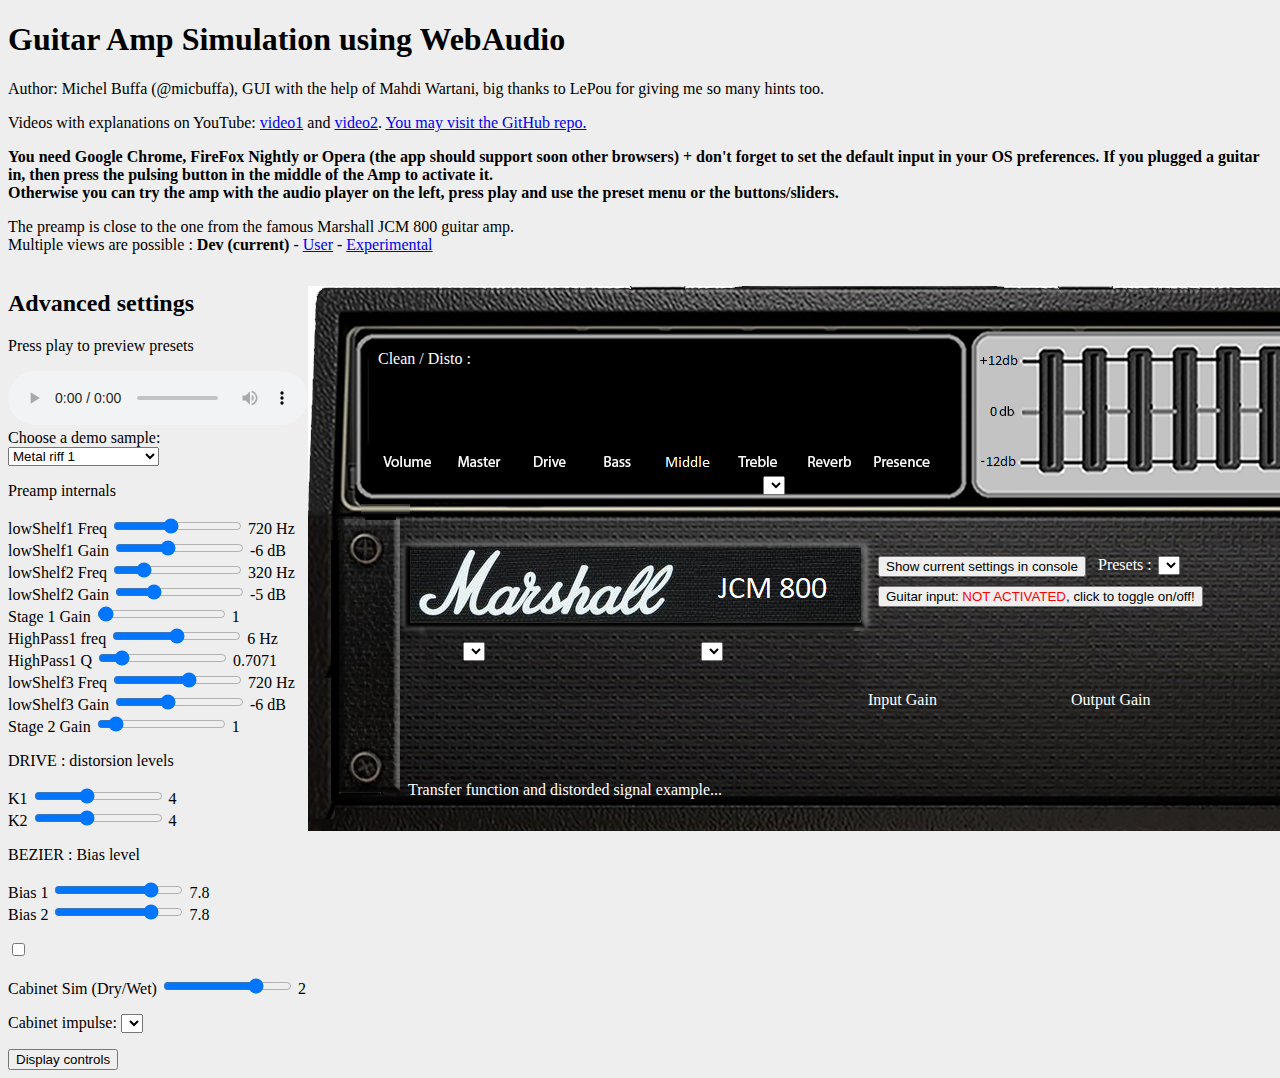
==== commit 1fcc569a: "added boost on boost button and added power amp" ====
--- a/AmpSim3/index.html
+++ b/AmpSim3/index.html
@@ -42,8 +42,8 @@
         <p>Author: Michel Buffa (@micbuffa), GUI with the help of Mahdi Wartani, big thanks to LePou for giving me so many hints too.</p>
         <p>Videos with explanations on YouTube: <a href="https://www.youtube.com/watch?v=5q5jRh4qV_w" target="_blank">video1</a> and <a href="https://www.youtube.com/watch?v=7bf3Dgl-qGc" target="_blank">video2</a>. <a href="https://github.com/micbuffa/WebAudio-Guitar-Amplifier-Simulator-3" target="_blank">You may visit the GitHub repo.</a></p>
         <p><b>You need Google Chrome, FireFox Nightly or Opera (the app should support soon other browsers) + don't forget to set the default input in your OS preferences. If you plugged a guitar in, then press the pulsing button in the middle of the Amp to activate it. <br>Otherwise you can try the amp with the audio player on the left, press play and use the preset menu or the buttons/sliders.</b></p>
-        <p>The preamp is close to the one from the famous Marshall JCM 800 guitar amp.</p>
-        <p>Multiple views are possible : <b>Debug (current)</b> - <a href="userView.html">User</a></p>
+        <p>The preamp is close to the one from the famous Marshall JCM 800 guitar amp.<br />
+        Multiple views are possible : <b>Dev (current)</b> - <a href="userView.html">User</a> - <a href="expView.html">Experimental</a></p>
         
         <article style="display: flex; flex-direction: row; width:100%">
             <section style="flex: 1;">
@@ -185,8 +185,8 @@
                         <label style="color:white;position:absolute;left:70px;top:64px">Clean / Disto : </label>
                         <!--
                         <webaudio-switch style="color:white; position:absolute;left:225px;top:58px" id="toggleBoost" value="0" src="img/led.png" tooltip="Toggle clean/disto channel"></webaudio-switch>
-                      -->
-                       <webaudio-switch   midilearn="true" style="color:white; position:absolute;left:170px;top:58px" id="toggleBoost" value="0" src="img/boostSwitch.png" tooltip="Toggle clean/disto channel"></webaudio-switch>
+                        -->
+                        <webaudio-switch   midilearn="true" style="color:white; position:absolute;left:170px;top:58px" id="toggleBoost" value="0" src="img/boostSwitch.png" tooltip="Toggle clean/disto channel"></webaudio-switch>
                         <!-- drive knob -->
                         <webaudio-knob id="Knob3"     midilearn="true" style="position:absolute;left:207px;top:90px" src="img/Prophet.png" value="0" step="0.1" min="0" max="10" diameter="69" sprites="99" tooltip="Drive"></webaudio-knob>
                         <select style="position:absolute;left:155px;top:356px"  id="distorsionMenu1" onchange="ampCtrl.changeDisto1Type(this.value);">
@@ -206,7 +206,7 @@
                     <webaudio-slider id="slider3"   midilearn="true" Units="Db" style="position:absolute;left:819px;top:64px" src="img/vsliderbody.png" knobsrc="img/vsliderknob.png" value="0" min="-12" max="12" step="1" width="24" height="128" knobwidth="24" knobheight="24" ditchLength="100" tooltip="Slider3"></webaudio-slider>
                     <webaudio-slider id="slider4"   midilearn="true" Units="Db" style="position:absolute;left:865px;top:64px" src="img/vsliderbody.png" knobsrc="img/vsliderknob.png" value="0" min="-12" max="12" step="1" width="24" height="128" knobwidth="24" knobheight="24" ditchLength="100" units="%" tooltip="Slider4"></webaudio-slider>
                     <webaudio-slider id="slider5"   midilearn="true" Units="Db" style="position:absolute;left:908px;top:64px" src="img/vsliderbody.png" knobsrc="img/vsliderknob.png" value="0" min="-12" max="12" step="1" width="24" height="128" knobwidth="24" knobheight="24" ditchLength="100" tooltip="Slider5"></webaudio-slider>
-                    <webaudio-slider id="slider6"   midilearn="true" Units="Db" style="position:absolute;left:951px;top:64px" src="img/vsliderbody.png" knobsrc="img/vsliderknob.png" value="0" min="-12" max="12"" step="1" width="24" height="128" knobwidth="24" knobheight="24" ditchLength="100" units="%" tooltip="Slider6"></webaudio-slider>      
+                    <webaudio-slider id="slider6"   midilearn="true" Units="Db" style="position:absolute;left:951px;top:64px" src="img/vsliderbody.png" knobsrc="img/vsliderknob.png" value="0" min="-12" max="12" step="1" width="24" height="128" knobwidth="24" knobheight="24" ditchLength="100" units="%" tooltip="Slider6"></webaudio-slider>      
                     <webaudio-switch id="switch1"    midilearn="true" style="position:absolute;left:1033px;top:72px" src="img/switch_toggle.png" value="0" height="45" width="45" tooltip="Switch-A Tooltip text test"></webaudio-switch>
                     <webaudio-switch id="led" style="position:absolute;left:1043px;top:125px" src="img/led_23_red.png" value="1" height="23" width="23" tooltip="Switch-B"></webaudio-switch>
                     <webaudio-switch id="switch2"   midilearn="true" style="position:absolute;left:1033px;top:140px" src="img/switch_toggle.png" value="0" height="45" width="45" tooltip="Switch-B"></webaudio-switch>
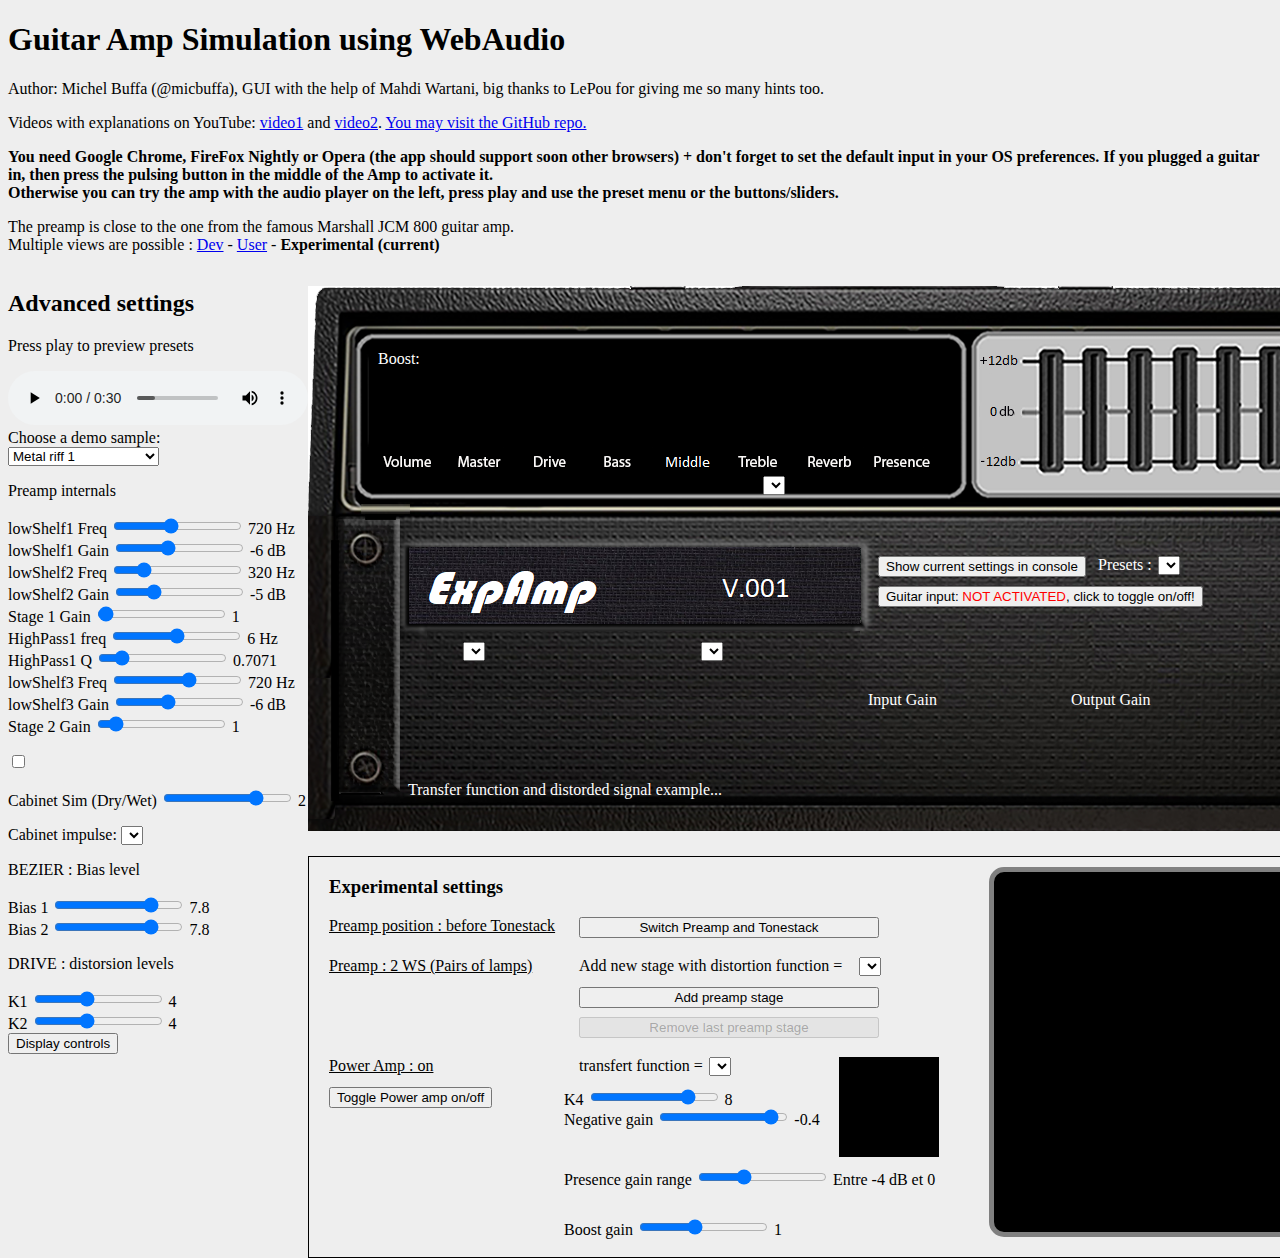
==== commit cc9df8a9: "fixed autoplay policy and chrome 66 css bug and webaudiocontrols midilearn bug with plugins" ====
--- a/AmpSim3/index.html
+++ b/AmpSim3/index.html
@@ -1,162 +1,176 @@
 <!DOCTYPE html>
 <html lang="en">
-    <head>
-        <meta charset="utf-8">
-        <title>WebAudio guitar amp sim</title>
-        <script src="ressources/presets.js"></script>
-        <script src="ressources/samples.js"></script>
-        <script src="ressources/impulses.js"></script>
-        <script src="js/adapter.js"></script>
-        <script src="js/initAudio.js"></script>
-        <script src="js/visualization.js"></script>
-        <script src="js/amp.js"></script>
-        <script src="js/equalizer.js"></script>
-        <script src="js/convolver.js"></script>
-        <script src="js/preamp.js"></script>
-        <script src="js/tonestack.js"></script>
-        <script src="js/ampViewer.js"></script>
-        <script src="js/ampController.js"></script>
-        <script src="js/utils.js"></script>
-        <script src="js/distorsionFactory.js"></script>
-        <script src="js/curveDrawer.js"></script>
-
+
+<head>
+    <meta charset="utf-8">
+    <title>WebAudio guitar amp sim</title>
+    <script src="ressources/presets.js"></script>
+    <script src="ressources/samples.js"></script>
+    <script src="ressources/impulses.js"></script>
+    <script src="js/adapter.js"></script>
+    <script src="js/initAudio.js"></script>
+    <script src="js/visualization.js"></script>
+    <script src="js/powerAmp.js"></script>
+    <script src="js/amp.js"></script>
+    <script src="js/equalizer.js"></script>
+    <script src="js/convolver.js"></script>
+    <script src="js/preamp.js"></script>
+    <script src="js/tonestack.js"></script>
+    <script src="js/graphicEQ.js"></script>
+    <script src="js/ampViewer.js"></script>
+    <script src="js/ampController.js"></script>
+    <script src="js/utils.js"></script>
+    <script src="js/distorsionFactory.js"></script>
+    <script src="js/curveDrawer.js"></script>
+
+     <!--
     <script src="./bower_componentsv2/webcomponentsjs/webcomponents-lite.min.js"></script>
+   
     <link rel="import" href="./bower_componentsv2/polymer/polymer.html">
     <link rel="import" href="./webcomponents/webaudio-controls.html">
-        <link  rel="stylesheet" charset="UTF-8" href="css/translateelement.css">
-        <link  rel="stylesheet" charset="UTF-8" href="css/amp.css">
-
-        <style type="text/css">
-            table {
-                border: 1px solid #666;
-            }
-            table td {
-                border: 1px solid #bbb;
-            }
-        </style>
-    </head>
-    <body style="background-color:#eee;">
-        <h1>Guitar Amp Simulation using WebAudio</a></h1>
- 
-
-        <p>Author: Michel Buffa (@micbuffa), GUI with the help of Mahdi Wartani, big thanks to LePou for giving me so many hints too.</p>
-        <p>Videos with explanations on YouTube: <a href="https://www.youtube.com/watch?v=5q5jRh4qV_w" target="_blank">video1</a> and <a href="https://www.youtube.com/watch?v=7bf3Dgl-qGc" target="_blank">video2</a>. <a href="https://github.com/micbuffa/WebAudio-Guitar-Amplifier-Simulator-3" target="_blank">You may visit the GitHub repo.</a></p>
-        <p><b>You need Google Chrome, FireFox Nightly or Opera (the app should support soon other browsers) + don't forget to set the default input in your OS preferences. If you plugged a guitar in, then press the pulsing button in the middle of the Amp to activate it. <br>Otherwise you can try the amp with the audio player on the left, press play and use the preset menu or the buttons/sliders.</b></p>
-        <p>The preamp is close to the one from the famous Marshall JCM 800 guitar amp.<br />
-        Multiple views are possible : <b>Dev (current)</b> - <a href="userView.html">User</a> - <a href="expView.html">Experimental</a></p>
-        
-        <article style="display: flex; flex-direction: row; width:100%">
-            <section style="flex: 1;">
-
-                <div class="eq">
-                    <h2>Advanced settings</h2>
-
-                    <p>Press play to preview presets</p>
-                    <audio id="player" controls  loop>
-                        <source src="assets/audio/BasketCase Greenday riff DI.mp3">
-                        <source src="assets/audio/BasketCase Greenday riff DI.ogg">
-                        Your browser does not support the audio tag.
-                    </audio>
-                    <div id="demoSample">Choose a demo sample: 
-                        <select id="demoSampleMenu" onchange="ampCtrl.changeDemoSample(this.value);">
-                          <option value="0">Metal riff 1</option>
-                          <option value="1">Metal riff 2</option>
-                          <!-- <option value="2">Blues solo 1</option> -->
-                          <option value="3">Cool rythm</option>
-                          <option value="4">Trash metal</option>
-                          <option value="5">Black Sabbath Rythm</option>
-                          <option value="6">Black Sabbath Solo</option>
-                          <option value="7">Basketcase Riff</option>
-                          <option value="8">In Bloom riff</option>
-                          <option value="9">Muse solo</option>
-                          <option value="10">Muse rythm</option>
-                          <!-- <option value="11">Simple guitar riff</option> -->
-                        </select>
-                    </div>
-                    <p>Preamp internals</p>
-                    <div class="controls">
-                        <label>lowShelf1 Freq</label>
-                        <input id="lowShelf1FreqSlider" type="range" value="720" step="1" min="500" max="1000" oninput="ampCtrl.changeLowShelf1FrequencyValue(this.value, 0);"></input>
-                        <output id="lowShelf1Freq">720 Hz</output>
-                    </div>
-                    <div class="controls">
-                        <label>lowShelf1 Gain</label>
-                        <input id="lowShelf1GainSlider" type="range" value="-6" step="0.1" min="-10" max="0" oninput="ampCtrl.changeLowShelf1GainValue(this.value, 0);"></input>
-                        <output id="lowShelf1Gain">-6 dB</output>
-                    </div>
-                    <div class="controls">
-                        <label>lowShelf2 Freq</label>
-                        <input id="lowShelf2FreqSlider" type="range" value="320" step="1" min="300" max="400" oninput="ampCtrl.changeLowShelf2FrequencyValue(this.value, 0);"></input>
-                        <output id="lowShelf2Freq">320 Hz</output>
-                    </div>
-                    <div class="controls">
-                        <label>lowShelf2 Gain</label>
-                        <input id="lowShelf2GainSlider" type="range" value="-6" step="0.1" min="-12" max="10" oninput="ampCtrl.changeLowShelf2GainValue(this.value, 0);"></input>
-                        <output id="lowShelf2Gain">-5 dB</output>
-                    </div>
-
-                    <div class="controls">
-                        <label>Stage 1 Gain</label>
-                        <input id="preampStage1GainSlider" type="range" value="0.1" step="0.01" min="0" max="10" oninput="ampCtrl.changePreampStage1GainValue(this.value, 0);"></input>
-                        <output id="preampStage1Gain">1</output>
-                    </div>
-
-                    <div class="controls">
-                        <label>HighPass1 freq</label>
-                        <input id="highPass1FreqSlider" type="range" value="6" step="1" min="5" max="7" oninput="ampCtrl.changeHighPass1FrequencyValue(this.value, 0);"></input>
-                        <output id="highPass1Freq">6 Hz</output>
-                    </div>
-                    <div class="controls">
-                        <label>HighPass1 Q</label>
-                        <input id="highPass1QSlider" type="range" value="0.7071" step="0.001" min="0" max="5" oninput="ampCtrl.changeHighPass1QValue(this.value, 0);"></input>
-                        <output id="highPass1Q">0.7071</output>
-                    </div>
-
-                    <div class="controls">
-                        <label>lowShelf3 Freq</label>
-                        <input id="lowShelf3FreqSlider" type="range" value="720" step="1" min="300" max="1000" oninput="ampCtrl.changeLowShelf3FrequencyValue(this.value, 0);"></input>
-                        <output id="lowShelf3Freq">720 Hz</output>
-                    </div>
-                    <div class="controls">
-                        <label>lowShelf3 Gain</label>
-                        <input id="lowShelf3GainSlider" type="range" value="-6" step="0.1" min="-10" max="0" oninput="ampCtrl.changeLowShelf3GainValue(this.value, 0);"></input>
-                        <output id="lowShelf3Gain">-6 dB</output>
-                    </div>
-
-                    <div class="controls">
-                        <label>Stage 2 Gain</label>
-                        <input id="preampStage2GainSlider" type="range" value="1" step="0.01" min="0" max="10" oninput="ampCtrl.changePreampStage2GainValue(this.value, 0);"></input>
-                        <output id="preampStage2Gain">1</output>
-                    </div>
-
-                    <p>DRIVE : distorsion levels</p>
-                    <div class="controls">
-                        <label id="k1label">K1</label>
-                        <input id="K1slider" type="range" value="4" step="0.1" min="0" max="10" oninput="ampCtrl.changeDistorsionValues(this.value, 0);"></input>
-                        <output id="k0">4</output>
-                    </div>
-
-                    <div class="controls">
-                        <label id="k2label">K2</label>
-                        <input id="K2slider" type="range" value="4" step="0.1" min="0" max="10" oninput="ampCtrl.changeDistorsionValues(this.value, 1);"></input>
-                        <output id="k1">4</output>
-                    </div>
-
-                    <p>BEZIER : Bias level</p>
-                    <div class="controls">
-                        <label id="bias1label">Bias 1</label>
-                        <input id="bias1slider" type="range" value="7.8" step="0.1" min="0" max="10" oninput="ampCtrl.changeBezierValues(this.value, 0);"></input>
-                        <output id="bias0">7.8</output>
-                    </div>
-
-                    <div class="controls">
-                        <label id="bias2label">Bias 2</label>
-                        <input id="bias2slider" type="range" value="7.8" step="0.1" min="0" max="10" oninput="ampCtrl.changeBezierValues(this.value, 1);"></input>
-                        <output id="bias1">7.8</output>
-                    </div>
-                    <p>
+    -->
+
+    <script src="js/polyfills/webcomponents-lite.js"></script>
+<script>
+  WebAudioControlsOptions = {
+    useMidi: 1,
+  };
+</script>
+<script src="js/libs/webaudio-controls.js"></script>
+    <link rel="stylesheet" charset="UTF-8" href="css/translateelement.css">
+    <link rel="stylesheet" charset="UTF-8" href="css/amp.css">
+    <link rel="stylesheet" charset="UTF-8" href="css/graphicEQ.css">
+
+    <style type="text/css">
+        table {
+            border: 1px solid #666;
+        }
+
+        table td {
+            border: 1px solid #bbb;
+        }
+    </style>
+</head>
+
+<body style="background-color:#eee;">
+    <h1>Guitar Amp Simulation using WebAudio</a>
+    </h1>
+
+
+    <p>Author: Michel Buffa (@micbuffa), GUI with the help of Mahdi Wartani, big thanks to LePou for giving me so many hints
+        too.</p>
+    <p>Videos with explanations on YouTube:
+        <a href="https://www.youtube.com/watch?v=5q5jRh4qV_w" target="_blank">video1</a> and
+        <a href="https://www.youtube.com/watch?v=7bf3Dgl-qGc" target="_blank">video2</a>.
+        <a href="https://github.com/micbuffa/WebAudio-Guitar-Amplifier-Simulator-3" target="_blank">You may visit the GitHub repo.</a>
+    </p>
+    <p>
+        <b>You need Google Chrome, FireFox Nightly or Opera (the app should support soon other browsers) + don't forget to set
+            the default input in your OS preferences. If you plugged a guitar in, then press the pulsing button in the middle
+            of the Amp to activate it.
+            <br>Otherwise you can try the amp with the audio player on the left, press play and use the preset menu or the buttons/sliders.</b>
+    </p>
+    <p>The preamp is close to the one from the famous Marshall JCM 800 guitar amp.
+        <br /> Multiple views are possible :
+        <a href="index.html">Dev</a> -
+        <a href="userView.html">User</a> -
+        <b>Experimental (current)</b>
+    </p>
+
+    <article style="display: flex; flex-direction: row; width:100%">
+        <section style="flex: 1;">
+
+            <div id="advSettings" class="eq">
+                <h2>Advanced settings</h2>
+
+                <p>Press play to preview presets</p>
+                <audio id="player" controls loop>
+                    <source src="assets/audio/GuitarSolo1_DI.mp3">
+                     Your browser does not support the audio tag.
+                </audio>
+                <div id="demoSample">Choose a demo sample:
+                    <select id="demoSampleMenu" onchange="ampCtrl.changeDemoSample(this.value);             audioContext.resume();
+                    ">
+                        <option value="0">Metal riff 1</option>
+                        <option value="1">Metal riff 2</option>
+                        <!-- <option value="2">Blues solo 1</option> -->
+                        <option value="3">Cool rythm</option>
+                        <option value="4">Trash metal</option>
+                        <option value="5">Black Sabbath Rythm</option>
+                        <option value="6">Black Sabbath Solo</option>
+                        <option value="7">Basketcase Riff</option>
+                        <option value="8">In Bloom riff</option>
+                        <option value="9">Muse solo</option>
+                        <option value="10">Muse rythm</option>
+                        <option value="11">Blues solo 1</option>
+                        <option value="12">Blues solo 2</option>
+                        <option value="13">Folk acoustic 1</option>
+                        <option value="14">Folk acoustic 2</option>
+                        <option value="15">Guitar riff 1</option>
+                        <option value="16">Guitar riff 2</option>
+
+                        <!-- <option value="11">Simple guitar riff</option> -->
+                    </select>
+                </div>
+                <p>Preamp internals</p>
+                <div class="controls">
+                    <label>lowShelf1 Freq</label>
+                    <input id="lowShelf1FreqSlider" type="range" value="720" step="1" min="500" max="1000" oninput="ampCtrl.changeLowShelf1FrequencyValue(this.value, 0);"></input>
+                    <output id="lowShelf1Freq">720 Hz</output>
+                </div>
+                <div class="controls">
+                    <label>lowShelf1 Gain</label>
+                    <input id="lowShelf1GainSlider" type="range" value="-6" step="0.1" min="-10" max="0" oninput="ampCtrl.changeLowShelf1GainValue(this.value, 0);"></input>
+                    <output id="lowShelf1Gain">-6 dB</output>
+                </div>
+                <div class="controls">
+                    <label>lowShelf2 Freq</label>
+                    <input id="lowShelf2FreqSlider" type="range" value="320" step="1" min="300" max="400" oninput="ampCtrl.changeLowShelf2FrequencyValue(this.value, 0);"></input>
+                    <output id="lowShelf2Freq">320 Hz</output>
+                </div>
+                <div class="controls">
+                    <label>lowShelf2 Gain</label>
+                    <input id="lowShelf2GainSlider" type="range" value="-6" step="0.1" min="-12" max="10" oninput="ampCtrl.changeLowShelf2GainValue(this.value, 0);"></input>
+                    <output id="lowShelf2Gain">-5 dB</output>
+                </div>
+
+                <div class="controls">
+                    <label>Stage 1 Gain</label>
+                    <input id="preampStage1GainSlider" type="range" value="0.1" step="0.01" min="0" max="10" oninput="ampCtrl.changePreampStage1GainValue(this.value, 0);"></input>
+                    <output id="preampStage1Gain">1</output>
+                </div>
+
+                <div class="controls">
+                    <label>HighPass1 freq</label>
+                    <input id="highPass1FreqSlider" type="range" value="6" step="1" min="5" max="7" oninput="ampCtrl.changeHighPass1FrequencyValue(this.value, 0);"></input>
+                    <output id="highPass1Freq">6 Hz</output>
+                </div>
+                <div class="controls">
+                    <label>HighPass1 Q</label>
+                    <input id="highPass1QSlider" type="range" value="0.7071" step="0.001" min="0" max="5" oninput="ampCtrl.changeHighPass1QValue(this.value, 0);"></input>
+                    <output id="highPass1Q">0.7071</output>
+                </div>
+
+                <div class="controls">
+                    <label>lowShelf3 Freq</label>
+                    <input id="lowShelf3FreqSlider" type="range" value="720" step="1" min="300" max="1000" oninput="ampCtrl.changeLowShelf3FrequencyValue(this.value, 0);"></input>
+                    <output id="lowShelf3Freq">720 Hz</output>
+                </div>
+                <div class="controls">
+                    <label>lowShelf3 Gain</label>
+                    <input id="lowShelf3GainSlider" type="range" value="-6" step="0.1" min="-10" max="0" oninput="ampCtrl.changeLowShelf3GainValue(this.value, 0);"></input>
+                    <output id="lowShelf3Gain">-6 dB</output>
+                </div>
+
+                <div class="controls">
+                    <label>Stage 2 Gain</label>
+                    <input id="preampStage2GainSlider" type="range" value="1" step="0.01" min="0" max="10" oninput="ampCtrl.changePreampStage2GainValue(this.value, 0);"></input>
+                    <output id="preampStage2Gain">1</output>
+                </div>
+
+                <p>
                     <div class="onoffswitch">
-                        <input type="checkbox" name="onoffswitch" class="onoffswitch-checkbox" id="myonoffswitch"  onclick="ampCtrl.changeOversampling(this);">
+                        <input type="checkbox" name="onoffswitch" class="onoffswitch-checkbox" id="myonoffswitch" onclick="ampCtrl.changeOversampling(this);">
                         <label class="onoffswitch-label" for="myonoffswitch">
                             <span class="onoffswitch-inner"></span>
                             <span class="onoffswitch-switch"></span>
@@ -165,217 +179,394 @@
 
                     <p>
                         <label for="convolverCabinetSlider">Cabinet Sim (Dry/Wet)</label>
-                        <input type="range" min="0" max="10" step="0.1" value="7.5" id="convolverCabinetSlider" oninput="ampCtrl.changeRoom(this.value);"/>
+                        <input type="range" min="0" max="10" step="0.1" value="7.5" id="convolverCabinetSlider" oninput="ampCtrl.changeRoom(this.value);"
+                        />
                         <output id="cabinetGainOutput">2</output>
 
-                    <p>
-                        Cabinet impulse: 
-                        <select id="cabinetImpulses" oninput="ampCtrl.changeCabinetImpulse(this.value);">
-                        </select>
-                </div>
-                <!-- end amp jsbin -->
-
-            </section>
-            <section style="flex: 4; order: 1;">
-                <div class="ampGUI" style="position:relative;background-image: url('img/imageprincipalefinienew.png');width:1127px;height:545px;padding:0px;">
-                    <div>
-                        <webaudio-knob id="Knob1"   midilearn="true" step="0.1"  style="position:absolute;left:66px;top:90px" src="img/Prophet.png" value="7"  min="0" max="10" diameter="69" sprites="99" tooltip="Volume" ></webaudio-knob>
-                        <webaudio-knob id="Knob2"    midilearn="true" step="0.1" style="position:absolute;left:136px;top:90px" src="img/Prophet.png" value="2" min="0" max="10" diameter="69" sprites="99" tooltip="Master"></webaudio-knob>
-                         <!-- boost button -->
-                        <label style="color:white;position:absolute;left:70px;top:64px">Clean / Disto : </label>
-                        <!--
-                        <webaudio-switch style="color:white; position:absolute;left:225px;top:58px" id="toggleBoost" value="0" src="img/led.png" tooltip="Toggle clean/disto channel"></webaudio-switch>
+                        <p>
+                            Cabinet impulse:
+                            <select id="cabinetImpulses" oninput="ampCtrl.changeCabinetImpulse(this.value);">
+                            </select>
+
+                            <p>BEZIER : Bias level</p>
+                            <div class="controls">
+                                <label id="bias1label">Bias 1</label>
+                                <input id="bias1slider" type="range" value="7.8" step="0.1" min="0" max="10" oninput="ampCtrl.changeBezierValues(this.value, 0);"></input>
+                                <output id="bias0">7.8</output>
+                            </div>
+
+                            <div class="controls">
+                                <label id="bias2label">Bias 2</label>
+                                <input id="bias2slider" type="range" value="7.8" step="0.1" min="0" max="10" oninput="ampCtrl.changeBezierValues(this.value, 1);"></input>
+                                <output id="bias1">7.8</output>
+                            </div>
+
+                            <p>DRIVE : distorsion levels</p>
+                            <div class="controls">
+                                <label id="k1label">K1</label>
+                                <input id="K1slider" type="range" value="4" step="0.1" min="0" max="10" oninput="ampCtrl.changeDistorsionValues(this.value, 0);"></input>
+                                <output id="k0">4</output>
+                            </div>
+
+                            <div class="controls">
+                                <label id="k2label">K2</label>
+                                <input id="K2slider" type="range" value="4" step="0.1" min="0" max="10" oninput="ampCtrl.changeDistorsionValues(this.value, 1);"></input>
+                                <output id="k1">4</output>
+                            </div>
+
+            </div>
+            <!-- end amp jsbin -->
+
+        </section>
+        <section style="flex: 4; order: 1;">
+            <div class="ampGUI" style="position:relative;background-image: url('img/expview.png');width:1127px;height:545px;padding:0px;">
+                <div>
+                    <webaudio-knob id="Knob1" midilearn="true" step="0.1" style="position:absolute;left:66px;top:90px" src="img/Prophet.png"
+                        value="7" min="0" max="10" diameter="69" sprites="99" tooltip="Volume"></webaudio-knob>
+                    <webaudio-knob id="Knob2" midilearn="true" step="0.1" style="position:absolute;left:136px;top:90px" src="img/Prophet.png"
+                        value="2" min="0" max="10" diameter="69" sprites="99" tooltip="Master"></webaudio-knob>
+                    <!-- boost button -->
+                    <label style="color:white;position:absolute;left:70px;top:64px">Boost: </label>
+                    <!--
+                        <webaudio-switch style="color:white;position:absolute;left:225px;top:58px" id="toggleBoost" value="0" src="img/led.png" tooltip="Toggle clean/disto channel"></webaudio-switch>
                         -->
-                        <webaudio-switch   midilearn="true" style="color:white; position:absolute;left:170px;top:58px" id="toggleBoost" value="0" src="img/boostSwitch.png" tooltip="Toggle clean/disto channel"></webaudio-switch>
-                        <!-- drive knob -->
-                        <webaudio-knob id="Knob3"     midilearn="true" style="position:absolute;left:207px;top:90px" src="img/Prophet.png" value="0" step="0.1" min="0" max="10" diameter="69" sprites="99" tooltip="Drive"></webaudio-knob>
-                        <select style="position:absolute;left:155px;top:356px"  id="distorsionMenu1" onchange="ampCtrl.changeDisto1Type(this.value);">
-                        </select>
-                        <select style="position:absolute;left:393px;top:356px"  id="distorsionMenu2" onchange="ampCtrl.changeDisto2Type(this.value);">
-                        </select>
-                        <webaudio-knob id="Knob4"     midilearn="true" style="position:absolute;left:275px;top:90px" src="img/Prophet.png" value="5" min="0" max="10" step="0.1" diameter="69" sprites="99" tooltip="Bass"></webaudio-knob>
-                        <webaudio-knob id="Knob5"     midilearn="true" style="position:absolute;left:345px;top:90px" src="img/Prophet.png" value="5" min="0" max="10" step="0.1" diameter="69" sprites="99" tooltip="Middle"></webaudio-knob>
-                        <webaudio-knob id="Knob6"     midilearn="true" style="position:absolute;left:415px;top:90px" src="img/Prophet.png" value="5" min="0" max="10" step="0.1" diameter="69" sprites="99" tooltip="Treble"></webaudio-knob>
-                        <webaudio-knob id="Knob7"     midilearn="true" style="position:absolute;left:486px;top:90px" src="img/Prophet.png" value="2" min="0" max="10" step="0.1" diameter="69" sprites="99" tooltip="Reverb"></webaudio-knob>
-                        <select style="position:absolute;left:455px;top:190px" id="reverbImpulses" oninput="ampCtrl.changeReverbImpulse(this.value);">
-                        </select>
-                        <webaudio-knob id="Knob8"     midilearn="true" style="position:absolute;left:557px;top:90px" src="img/Prophet.png" value="5" min="0" max="10" step="0.1" diameter="69" sprites="99" tooltip="Presence"></webaudio-knob>
-                    </div>
-                    <webaudio-slider id="slider1"   midilearn="true" Units="Db" style="position:absolute;left:731px;top:64px" src="img/vsliderbody.png" knobsrc="img/vsliderknob.png" value="0" min="-12" max="12" step="1" basewidth="24" height="128" knobwidth="24" knobheight="24" ditchLength="100" tooltip="Slider1"></webaudio-slider>
-                    <webaudio-slider id="slider2"   midilearn="true" Units="Db" style="position:absolute;left:774px;top:64px" src="img/vsliderbody.png" knobsrc="img/vsliderknob.png" value="0" min="-12" max="12" step="1" width="24" height="128" knobwidth="24" knobheight="24" ditchLength="100"  tooltip="Slider2"></webaudio-slider>
-                    <webaudio-slider id="slider3"   midilearn="true" Units="Db" style="position:absolute;left:819px;top:64px" src="img/vsliderbody.png" knobsrc="img/vsliderknob.png" value="0" min="-12" max="12" step="1" width="24" height="128" knobwidth="24" knobheight="24" ditchLength="100" tooltip="Slider3"></webaudio-slider>
-                    <webaudio-slider id="slider4"   midilearn="true" Units="Db" style="position:absolute;left:865px;top:64px" src="img/vsliderbody.png" knobsrc="img/vsliderknob.png" value="0" min="-12" max="12" step="1" width="24" height="128" knobwidth="24" knobheight="24" ditchLength="100" units="%" tooltip="Slider4"></webaudio-slider>
-                    <webaudio-slider id="slider5"   midilearn="true" Units="Db" style="position:absolute;left:908px;top:64px" src="img/vsliderbody.png" knobsrc="img/vsliderknob.png" value="0" min="-12" max="12" step="1" width="24" height="128" knobwidth="24" knobheight="24" ditchLength="100" tooltip="Slider5"></webaudio-slider>
-                    <webaudio-slider id="slider6"   midilearn="true" Units="Db" style="position:absolute;left:951px;top:64px" src="img/vsliderbody.png" knobsrc="img/vsliderknob.png" value="0" min="-12" max="12" step="1" width="24" height="128" knobwidth="24" knobheight="24" ditchLength="100" units="%" tooltip="Slider6"></webaudio-slider>      
-                    <webaudio-switch id="switch1"    midilearn="true" style="position:absolute;left:1033px;top:72px" src="img/switch_toggle.png" value="0" height="45" width="45" tooltip="Switch-A Tooltip text test"></webaudio-switch>
-                    <webaudio-switch id="led" style="position:absolute;left:1043px;top:125px" src="img/led_23_red.png" value="1" height="23" width="23" tooltip="Switch-B"></webaudio-switch>
-                    <webaudio-switch id="switch2"   midilearn="true" style="position:absolute;left:1033px;top:140px" src="img/switch_toggle.png" value="0" height="45" width="45" tooltip="Switch-B"></webaudio-switch>
-                    <button  style="position:absolute;left:570px;top:270px" type="button" onclick="ampCtrl.printCurrentAmpValues()">Show current settings in console</button>
-                    <button  id="toggleGuitarIn" style="position:absolute;left:570px;top:300px" class="pulse"  type="button" onclick="ampCtrl.toggleGuitarInput(event)">Guitar input: <span style='color:red;'>NOT ACTIVATED</span>, click to toggle on/off!</button>
-                    <webaudio-knob id="Knob9"     midilearn="true" style="position:absolute;left:570px;top:350px" src="img/Prophet.png" value="1" default="1" min="0" max="10" step="0.1" diameter="49" sprites="99" tooltip="InputGain"></webaudio-knob>
-
-                    <canvas id="inputSignalCanvas" style="position:absolute;left:630px;top:350px" width=150 height=50></canvas>
-                    <div style="color:white; position:absolute;left:560px;top:405px">Input Gain
-                    </div>
-                    <webaudio-knob id="Knob10"     midilearn="true" style="position:absolute;left:780px;top:350px" src="img/Prophet.png" value="5" default="5" min="0" max="10" step="0.1" diameter="49" sprites="99" tooltip="OutputGain"></webaudio-knob>
-                    <canvas id="outputSignalCanvas" style="position:absolute;left:830px;top:350px" width=150 height=50></canvas>
-                    <div style="color:white; position:absolute;left:763px;top:405px">Output Gain
-                    </div>
-                    <label for="QFPresetMenu2" style="color:white; position:absolute;left:790px;top:270px">Presets :</label>
-                    <select id="QFPresetMenu2" style="position:absolute;left:850px;top:270px" onchange="ampCtrl.setPreset()"></select>
-
-                    <p><div style="color:white; position:absolute;left:100px;top:385px">
-                        <canvas id="distoDrawerCanvas1" title="Click and maintain to change distortion value" style="margin-right:10px;left-margin:10px;" width="100" height="100"></canvas>
+                    <webaudio-switch midilearn="true" style="color:white;position:absolute;left:115px;top:62px" id="toggleBoost" value="0" src="img/boostSwitch.png"
+                        tooltip="Toggle clean/disto channel"></webaudio-switch>
+                    <!-- drive knob -->
+                    <webaudio-knob id="Knob3" midilearn="true" style="position:absolute;left:207px;top:90px" src="img/Prophet.png" value="0"
+                        step="0.1" min="0" max="10" diameter="69" sprites="99" tooltip="Drive"></webaudio-knob>
+                    <select style="position:absolute;left:155px;top:356px" id="distorsionMenu1" onchange="ampCtrl.changeDisto1Type(this.value);"></select>
+                    <select style="position:absolute;left:393px;top:356px" id="distorsionMenu2" onchange="ampCtrl.changeDisto2Type(this.value);"></select>
+                    <webaudio-knob id="Knob4" midilearn="true" style="position:absolute;left:275px;top:90px" src="img/Prophet.png" value="5"
+                        min="0" max="10" step="0.1" diameter="69" sprites="99" tooltip="Bass"></webaudio-knob>
+                    <webaudio-knob id="Knob5" midilearn="true" style="position:absolute;left:345px;top:90px" src="img/Prophet.png" value="5"
+                        min="0" max="10" step="0.1" diameter="69" sprites="99" tooltip="Middle"></webaudio-knob>
+                    <webaudio-knob id="Knob6" midilearn="true" style="position:absolute;left:415px;top:90px" src="img/Prophet.png" value="5"
+                        min="0" max="10" step="0.1" diameter="69" sprites="99" tooltip="Treble"></webaudio-knob>
+                    <webaudio-knob id="Knob7" midilearn="true" style="position:absolute;left:486px;top:90px" src="img/Prophet.png" value="2"
+                        min="0" max="10" step="0.1" diameter="69" sprites="99" tooltip="Reverb"></webaudio-knob>
+                    <select style="position:absolute;left:455px;top:190px" id="reverbImpulses" oninput="ampCtrl.changeReverbImpulse(this.value);">
+                    </select>
+                    <webaudio-knob id="Knob8" midilearn="true" style="position:absolute;left:557px;top:90px" src="img/Prophet.png" value="5"
+                        min="0" max="10" step="0.1" diameter="69" sprites="99" tooltip="Presence"></webaudio-knob>
+                </div>
+                <webaudio-slider id="slider1" midilearn="true" Units="Db" style="position:absolute;left:731px;top:64px" src="img/vsliderbody.png"
+                    knobsrc="img/vsliderknob.png" value="0" min="-12" max="12" step="1" basewidth="24" height="128" knobwidth="24"
+                    knobheight="24" ditchLength="100" tooltip="Slider1"></webaudio-slider>
+                <webaudio-slider id="slider2" midilearn="true" Units="Db" style="position:absolute;left:774px;top:64px" src="img/vsliderbody.png"
+                    knobsrc="img/vsliderknob.png" value="0" min="-12" max="12" step="1" width="24" height="128" knobwidth="24"
+                    knobheight="24" ditchLength="100" tooltip="Slider2"></webaudio-slider>
+                <webaudio-slider id="slider3" midilearn="true" Units="Db" style="position:absolute;left:819px;top:64px" src="img/vsliderbody.png"
+                    knobsrc="img/vsliderknob.png" value="0" min="-12" max="12" step="1" width="24" height="128" knobwidth="24"
+                    knobheight="24" ditchLength="100" tooltip="Slider3"></webaudio-slider>
+                <webaudio-slider id="slider4" midilearn="true" Units="Db" style="position:absolute;left:865px;top:64px" src="img/vsliderbody.png"
+                    knobsrc="img/vsliderknob.png" value="0" min="-12" max="12" step="1" width="24" height="128" knobwidth="24"
+                    knobheight="24" ditchLength="100" units="%" tooltip="Slider4"></webaudio-slider>
+                <webaudio-slider id="slider5" midilearn="true" Units="Db" style="position:absolute;left:908px;top:64px" src="img/vsliderbody.png"
+                    knobsrc="img/vsliderknob.png" value="0" min="-12" max="12" step="1" width="24" height="128" knobwidth="24"
+                    knobheight="24" ditchLength="100" tooltip="Slider5"></webaudio-slider>
+                <webaudio-slider id="slider6" midilearn="true" Units="Db" style="position:absolute;left:951px;top:64px" src="img/vsliderbody.png"
+                    knobsrc="img/vsliderknob.png" value="0" min="-12" max="12" step="1" width="24" height="128" knobwidth="24"
+                    knobheight="24" ditchLength="100" units="%" tooltip="Slider6"></webaudio-slider>
+                <webaudio-switch id="switch1" midilearn="true" style="position:absolute;left:1033px;top:72px" src="img/switch_toggle.png"
+                    value="0" height="45" width="45" tooltip="Switch-A Tooltip text test"></webaudio-switch>
+                <webaudio-switch id="led" style="position:absolute;left:1043px;top:125px" src="img/led_23_red.png" value="1" height="23"
+                    width="23" tooltip="Switch-B"></webaudio-switch>
+                <webaudio-switch id="switch2" midilearn="true" style="position:absolute;left:1033px;top:140px" src="img/switch_toggle.png"
+                    value="0" height="45" width="45" tooltip="Switch-B"></webaudio-switch>
+                <button style="position:absolute;left:570px;top:270px" type="button" onclick="ampCtrl.printCurrentAmpValues()">Show current settings in console</button>
+                <button id="toggleGuitarIn" style="position:absolute;left:570px;top:300px" class="pulse" type="button" onclick="ampCtrl.toggleGuitarInput(event);audioContext.resume();
+                ">Guitar input:
+                    <span style='color:red;'>NOT ACTIVATED</span>, click to toggle on/off!</button>
+                <webaudio-knob id="Knob9" midilearn="true" style="position:absolute;left:570px;top:350px" src="img/Prophet.png" value="1"
+                    default="1" min="0" max="10" step="0.1" diameter="49" sprites="99" tooltip="InputGain"></webaudio-knob>
+
+                <canvas id="inputSignalCanvas" style="position:absolute;left:630px;top:350px" width=150 height=50></canvas>
+                <div style="color:white;position:absolute;left:560px;top:405px">Input Gain
+                </div>
+                <webaudio-knob id="Knob10" midilearn="true" style="position:absolute;left:780px;top:350px" src="img/Prophet.png" value="5"
+                    default="5" min="0" max="10" step="0.1" diameter="49" sprites="99" tooltip="OutputGain"></webaudio-knob>
+                <canvas id="outputSignalCanvas" style="position:absolute;left:830px;top:350px" width=150 height=50></canvas>
+                <div style="color:white;position:absolute;left:763px;top:405px">Output Gain
+                </div>
+                <label for="QFPresetMenu2" style="color:white;position:absolute;left:790px;top:270px">Presets :</label>
+                <select id="QFPresetMenu2" style="position:absolute;left:850px;top:270px" onchange="ampCtrl.setPreset()"></select>
+
+                <p>
+                    <div style="color:white;position:absolute;left:100px;top:385px">
+                        <canvas id="distoDrawerCanvas1" title="Click and maintain to change distortion value" style="margin-right:10px;left-margin:10px;"
+                            width="100" height="100"></canvas>
                         <canvas id="signalDrawerCanvas1" width="100" height="100"></canvas>
                     </div>
-                    <div style="color:white; position:absolute;left:100px;top:495px">Transfer function and distorded signal example...
+                    <div style="color:white;position:absolute;left:100px;top:495px">Transfer function and distorded signal example...
                     </div>
-                    <div style="color:white; position:absolute;left:340px;top:385px">
-                        <canvas id="distoDrawerCanvas2" title="Click and maintain to change distortion value" style="margin-right:10px;left-margin:10px;" width="100" height="100"></canvas>
+                    <div style="color:white;position:absolute;left:340px;top:385px">
+                        <canvas id="distoDrawerCanvas2" title="Click and maintain to change distortion value" style="margin-right:10px;left-margin:10px;"
+                            width="100" height="100"></canvas>
                         <canvas id="signalDrawerCanvas2" width="100" height="100"></canvas>
                     </div>
-            </section>
-        </article>
-
-        <!-- div class="events" id="events" style="background:rgba(128,128,255,0.5);overflow:scroll"></div -->
-        <button type="button" id="controlsInfoBtn" onclick="ampCtrl.controlsInfoDisplay()">Display controls</button>
-
-        <script type="text/javascript">
-            // Binding avec le vrai ampli
-            // Volume
-            var volumeOutputPreAmp = document.querySelector("#Knob1");
-            volumeOutputPreAmp.addEventListener("change", function (evt) {
-                if(ampCtrl !== undefined)
-                    ampCtrl.changeOutputGain(evt.target.value);
+
+                    <div id="experimentalSettings" style="position:absolute;left:0px;top:570px;width:1127px;height:400px;border:1px solid;">
+                        <div style="position:absolute;left:20px;top:0px;">
+                            <h3>Experimental settings</h2>
+                        </div>
+
+                        <div id="switchDisplay" style="position:absolute;left:20px;top:60px;">
+                            <u>Preamp position : before Tonestack</u>
+                        </div>
+                        <button style="position:absolute;left:270px;top:60px;width:300px;" type="button" onclick="ampCtrl.switchPATS()">Switch Preamp and Tonestack</button>
+
+                        <div id="lampNum" style="position:absolute;left:20px;top:100px;">
+                            <u>Preamp : 2 WS (Pairs of lamps)</u>
+                        </div>
+                        <div style="position:absolute;left:270px;top:100px;">Add new stage with distortion function = </div>
+                        <select style="position:absolute;left:550px;top:100px" id="distorsionMenu3"></select>
+                        <!-- div style="position:absolute;left:675px;top:100px;">and lowshelf frequency = </div>
+                        <input id="lsfreq" style="position:absolute;left:847px;top:99px;width:50px" type="text">
+                        <div style="position:absolute;left:910px;top:100px;">Hz</div-->
+
+                        <button id="addLamp" style="position:absolute;left:270px;top:130px;width:300px;" type="submit" onclick="ampCtrl.addPreampLamps();">Add preamp stage</button>
+                        <button id="removeLamp" style="position:absolute;left:270px;top:160px;width:300px;" type="button" onclick="ampCtrl.removeLastLamp()"
+                            disabled>Remove last preamp stage</button>
+
+                        <div id="powerAmpStatus" style="position:absolute;left:20px;top:200px;">
+                            <u>Power Amp : on</u>
+                        </div>
+                        <button style="position:absolute;left:20px;top:230px;" onclick="ampCtrl.togglePoweAmpBypass();">Toggle Power amp on/off</button>
+                        <div style="position:absolute;left:270px;top:200px;">transfert function = </div>
+                        <select style="position:absolute;left:400px;top:200px" id="distorsionMenu4" onchange="ampCtrl.changePowerAmpDistoType(this.value);"></select>
+                        <canvas id="signalDrawerPowerAmpCanvas" style="background-color:black;position:absolute;left:530px;top:200px" width="100"
+                            height="100"></canvas>
+                        <div class="controls" style="position:absolute;left:255px;top:230px">
+                            <label id="kPAlabel">K4</label>
+                            <input id="KPAslider" type="range" value="8" step="0.1" min="0" max="10" oninput="ampCtrl.changePowerAmpK(this.value);"></input>
+                            <output id="kPA">8</output>
+                        </div>
+                        
+                        <div class="controls">
+                            <div class='div_app_graphicEQ' style="position:absolute;left:680px;top:10px">
+
+                                <div id="divFilterBank" class="graphicEQwrapper"></div>
+                            </div>
+
+                        </div>
+                        <div class="controls" style="position:absolute;left:255px;top:250px">
+                            <label id="PaNegativeGain">Negative gain</label>
+                            <input id="PANegativeGainSlider" type="range" value="-0.4" step="0.1" min="-5" max="0" oninput="ampCtrl.changePopwerAmpNegativeGainValue(this.value);"></input>
+                            <output id="PaNegativeGainValue">-0.4</output>
+                        </div>
+                        <!--
+                        <div class="controls" style="position:absolute;left:255px;top:280px">
+                            <label id="PaPresenceFreqLabel">Presence Freq</label>
+                            <input id="PaPresenceFreqSlider" type="range" value="3900" step="1" min="1000" max="5000" oninput="ampCtrl.changePowerAmpPresenceFreqValue(this.value);"></input>
+                            <output id="PaPresenceFreqSliderValue">3900 Hz</output> (for changing the filter gain use the presence knob on the amp GUI)
+                        </div>
+                    -->
+                        <div class="controls" style="position:absolute;left:255px;top:310px">
+                            <label id="PaPresenceGainRangeLabel">Presence gain range</label>
+                            <input id="PaPresenceGainRangeSlider" type="range" value="4" step="1" min="1" max="10" oninput="ampCtrl.changePowerAmpPresenceGainRangeValue(this.value);"></input>
+                            <output id="PaPresenceGainRangeValue">Entre -4 dB et 0</output>
+                        </div>
+
+                        <div class="controls" style="position:absolute;left:255px;top:360px">
+                            <label id="BoostGainLabel">Boost gain</label>
+                            <input id="BoostGainSlider" type="range" value="2" step="0.1" min="0.5" max="4" oninput="ampCtrl.changeBoostGainValue(this.value);"></input>
+                            <output id="BoostGainValue">1</output>
+                        </div>
+
+                    </div>
+        </section>
+    </article>
+
+    <!-- div class="events" id="events" style="background:rgba(128,128,255,0.5);overflow:scroll"></div -->
+    <button type="button" id="controlsInfoBtn" onclick="ampCtrl.controlsInfoDisplay()">Display controls</button>
+
+    <script type="text/javascript">
+        // Binding avec le vrai ampli
+        // Volume
+        
+        var volumeOutputPreAmp = document.querySelector("#Knob1");
+        volumeOutputPreAmp.addEventListener("input", function (evt) {
+            if (ampCtrl !== undefined)
+                ampCtrl.changeOutputGain(evt.target.value);
+        });
+
+        // Master Volume
+        var masterVolume = document.querySelector("#Knob2");
+        masterVolume.addEventListener("input", function (evt) {
+            if (ampCtrl !== undefined)
+                ampCtrl.changeMasterVolume(evt.target.value);
+        });
+
+        // Drive
+        var drive = document.querySelector("#Knob3");
+        drive.addEventListener("input", function (evt) {
+            if (ampCtrl !== undefined)
+                ampCtrl.changeDrive(evt.target.value);
+        });
+
+        // Bass
+        var bass = document.querySelector("#Knob4");
+        bass.addEventListener("input", function (evt) {
+            if (ampCtrl !== undefined)
+                ampCtrl.changeBassFilterValue(evt.target.value);
+        });
+
+        // Middle
+        var mid = document.querySelector("#Knob5");
+        mid.addEventListener("input", function (evt) {
+            if (ampCtrl !== undefined)
+                ampCtrl.changeMidFilterValue(evt.target.value);
+        });
+
+        // Treble
+        var treble = document.querySelector("#Knob6");
+        treble.addEventListener("input", function (evt) {
+            if (ampCtrl !== undefined)
+                ampCtrl.changeTrebleFilterValue(evt.target.value);
+        });
+
+        // Reverb
+        var reverb = document.querySelector("#Knob7");
+        reverb.addEventListener("input", function (evt) {
+            if (ampCtrl !== undefined)
+                ampCtrl.changeReverbGain(evt.target.value);
+        });
+
+        // Presence 
+        var presence = document.querySelector("#Knob8");
+        presence.addEventListener("input", function (evt) {
+            if (ampCtrl !== undefined)
+                ampCtrl.changePresenceFilterGainValue(evt.target.value);
+        });
+
+        // input gain
+        var inputGain = document.querySelector("#Knob9");
+        inputGain.addEventListener("input", function (evt) {
+            if (ampCtrl !== undefined)
+                ampCtrl.changeInputGainValue(evt.target.value);
+        });
+
+        // output gain
+        var outputGain = document.querySelector("#Knob10");
+        outputGain.addEventListener("input", function (evt) {
+            if (ampCtrl !== undefined)
+                ampCtrl.changeOutputGainValue(evt.target.value);
+        });
+
+        // Equalizer
+        for (var i = 1; i < 7; i++) {
+            createListenerForEQ(i);
+        }
+
+        function createListenerForEQ(i) {
+            var eq = document.querySelector("#slider" + i);
+            eq.addEventListener("input", function (evt) {
+                if (ampCtrl !== undefined)
+                    ampCtrl.changeGain(evt.target.value, i - 1);
             });
-
-            // Master Volume
-            var masterVolume = document.querySelector("#Knob2");
-            masterVolume.addEventListener("change", function (evt) {
-                if(ampCtrl !== undefined)
-                    ampCtrl.changeMasterVolume(evt.target.value);
-            });
-
-            // Drive
-            var drive = document.querySelector("#Knob3");
-            drive.addEventListener("change", function (evt) {
-                if(ampCtrl !== undefined)
-                    ampCtrl.changeDrive(evt.target.value);
-            });
-
-            // Bass
-            var bass = document.querySelector("#Knob4");
-            bass.addEventListener("change", function (evt) {
-                if(ampCtrl !== undefined)
-                    ampCtrl.changeBassFilterValue(evt.target.value);
-            });
-
-            // Middle
-            var mid = document.querySelector("#Knob5");
-            mid.addEventListener("change", function (evt) {
-                if(ampCtrl !== undefined)
-                    ampCtrl.changeMidFilterValue(evt.target.value);
-            });
-
-            // Treble
-            var treble = document.querySelector("#Knob6");
-            treble.addEventListener("change", function (evt) {
-                if(ampCtrl !== undefined)
-                    ampCtrl.changeTrebleFilterValue(evt.target.value);
-            });
-
-            // Reverb
-            var reverb = document.querySelector("#Knob7");
-            reverb.addEventListener("change", function (evt) {
-                if(ampCtrl !== undefined)
-                    ampCtrl.changeReverbGain(evt.target.value);
-            });
-
-            // Presence 
-            var presence = document.querySelector("#Knob8");
-            presence.addEventListener("change", function (evt) {
-                if(ampCtrl !== undefined)
-                    ampCtrl.changePresenceFilterValue(evt.target.value);
-            });
-
-            // input gain
-            var inputGain = document.querySelector("#Knob9");
-            inputGain.addEventListener("change", function (evt) {
-                if(ampCtrl !== undefined)
-                    ampCtrl.changeInputGainValue(evt.target.value);
-            });
-
-            // output gain
-            var outputGain = document.querySelector("#Knob10");
-            outputGain.addEventListener("change", function (evt) {
-                if(ampCtrl !== undefined)
-                    ampCtrl.changeOutputGainValue(evt.target.value);
-            });
-
-            // Equalizer
-            for (var i = 1; i < 7; i++) {
-                createListenerForEQ(i);
+        }
+
+        // On / Off switch
+        var onOff = document.querySelector("#switch1");
+        onOff.addEventListener("change", function (evt) {
+            audioContext.resume();
+            if (ampCtrl === undefined) return;
+
+            var state = {};
+            if (evt.target.value == 1) {
+                state.checked = false;
+            } else {
+                state.checked = true;
             }
-
-            function createListenerForEQ(i) {
-                var eq = document.querySelector("#slider" + i);
-                eq.addEventListener("change", function (evt) {
-                    if(ampCtrl !== undefined)
-                        ampCtrl.changeGain(evt.target.value, i - 1);
-                });
+            ampCtrl.bypass(state);
+        });
+
+        // EQ on/off switch
+        var eqOnOff = document.querySelector("#switch2");
+        eqOnOff.addEventListener("change", function (evt) {
+            var state = {};
+            if (evt.target.value == 1) {
+                state.checked = false;
+            } else {
+                state.checked = true;
             }
-
-            // On / Off switch
-            var onOff = document.querySelector("#switch1");
-            onOff.addEventListener("change", function (evt) {
-                if(ampCtrl === undefined) return;
-                
-                var state = {};
-                if (evt.target.value == 1) {
-                    state.checked = false;
-                } else {
-                    state.checked = true;
-                }
-                ampCtrl.bypass(state);
-            });
-
-            // EQ on/off switch
-            var eqOnOff = document.querySelector("#switch2");
-            eqOnOff.addEventListener("change", function (evt) {
-                var state = {};
-                if (evt.target.value == 1) {
-                    state.checked = false;
-                } else {
-                    state.checked = true;
-                }
-                ampCtrl.bypassEQ(state);
-            });
-
-            var boostOnOff = document.querySelector("#toggleBoost");
-            boostOnOff.addEventListener("change", function (evt) {
-                var state = {};
-                if (evt.target.value == 1) {
-                    state.checked = false;
-                } else {
-                    state.checked = true;
-                }
-                ampCtrl.boostOnOff(state);
-            });
-
-        </script>
-
-        <div id="controlsInfo" style="display:none;">
-            <table>
-                <tr><th>Operation</th><th>Component</th><th>Description</th></tr>
-                <tr><td><b>Click</b></td><td>Switch/Param</td><td>toggle / activate the switch or focus the param</td></tr>
-                <tr><td><b>Drag</b></td><td>Knob/Slider</td><td>up/right to increase value / down/left to decrease value</td></tr>
-                <tr><td><b>Shift+Drag</b></td><td>Knob/Slider</td><td>fine control</td></tr>
-                <tr><td><b>Ctrl+Click/Command+Click</b></td><td>Knob/Slider/Switch</td><td>set to default value</td></tr>
-                <tr><td><b>Edit with Keyboard</b></td><td>Param</td><td>edit the value directly</td></tr>
-                <tr><td><b>MouseWheel</b></td><td>Knob/Slider</td><td>rotate upward to increase value / downward to decrease value</td></tr>
-                <tr><td><b>Shift+MouseWheel</b></td><td>Knob/Slider</td><td>fine control</td></tr>
-            </table>
-        </div>
-
-    </body>
-</html>
+            ampCtrl.bypassEQ(state);
+        });
+
+        var boostOnOff = document.querySelector("#toggleBoost");
+        boostOnOff.addEventListener("change", function (evt) {
+            var state = {};
+            if (evt.target.value == 1) {
+                state.checked = false;
+            } else {
+                state.checked = true;
+            }
+            //ampCtrl.boostOnOff(state);
+            ampCtrl.switchPATS();
+        });
+
+    </script>
+
+    <div id="controlsInfo" style="display:none;">
+        <table>
+            <tr>
+                <th>Operation</th>
+                <th>Component</th>
+                <th>Description</th>
+            </tr>
+            <tr>
+                <td>
+                    <b>Click</b>
+                </td>
+                <td>Switch/Param</td>
+                <td>toggle / activate the switch or focus the param</td>
+            </tr>
+            <tr>
+                <td>
+                    <b>Drag</b>
+                </td>
+                <td>Knob/Slider</td>
+                <td>up/right to increase value / down/left to decrease value</td>
+            </tr>
+            <tr>
+                <td>
+                    <b>Shift+Drag</b>
+                </td>
+                <td>Knob/Slider</td>
+                <td>fine control</td>
+            </tr>
+            <tr>
+                <td>
+                    <b>Ctrl+Click/Command+Click</b>
+                </td>
+                <td>Knob/Slider/Switch</td>
+                <td>set to default value</td>
+            </tr>
+            <tr>
+                <td>
+                    <b>Edit with Keyboard</b>
+                </td>
+                <td>Param</td>
+                <td>edit the value directly</td>
+            </tr>
+            <tr>
+                <td>
+                    <b>MouseWheel</b>
+                </td>
+                <td>Knob/Slider</td>
+                <td>rotate upward to increase value / downward to decrease value</td>
+            </tr>
+            <tr>
+                <td>
+                    <b>Shift+MouseWheel</b>
+                </td>
+                <td>Knob/Slider</td>
+                <td>fine control</td>
+            </tr>
+        </table>
+    </div>
+
+</body>
+
+</html>--- a/AmpSim3/css/graphicEQ.css
+++ b/AmpSim3/css/graphicEQ.css
@@ -0,0 +1,19 @@
+.div_app_graphicEQ{
+  position:relative;
+  height:360px;
+    width:420px;
+}  
+
+.graphicEQwrapper {
+    height:360px;
+    width:420px;
+    border:5px solid grey;
+    border-radius:15px;
+    background:black;
+    position:absolute;
+  }
+  
+  .graphicEQ {
+    border-radius: 10px;
+    margin-left:10px;
+  }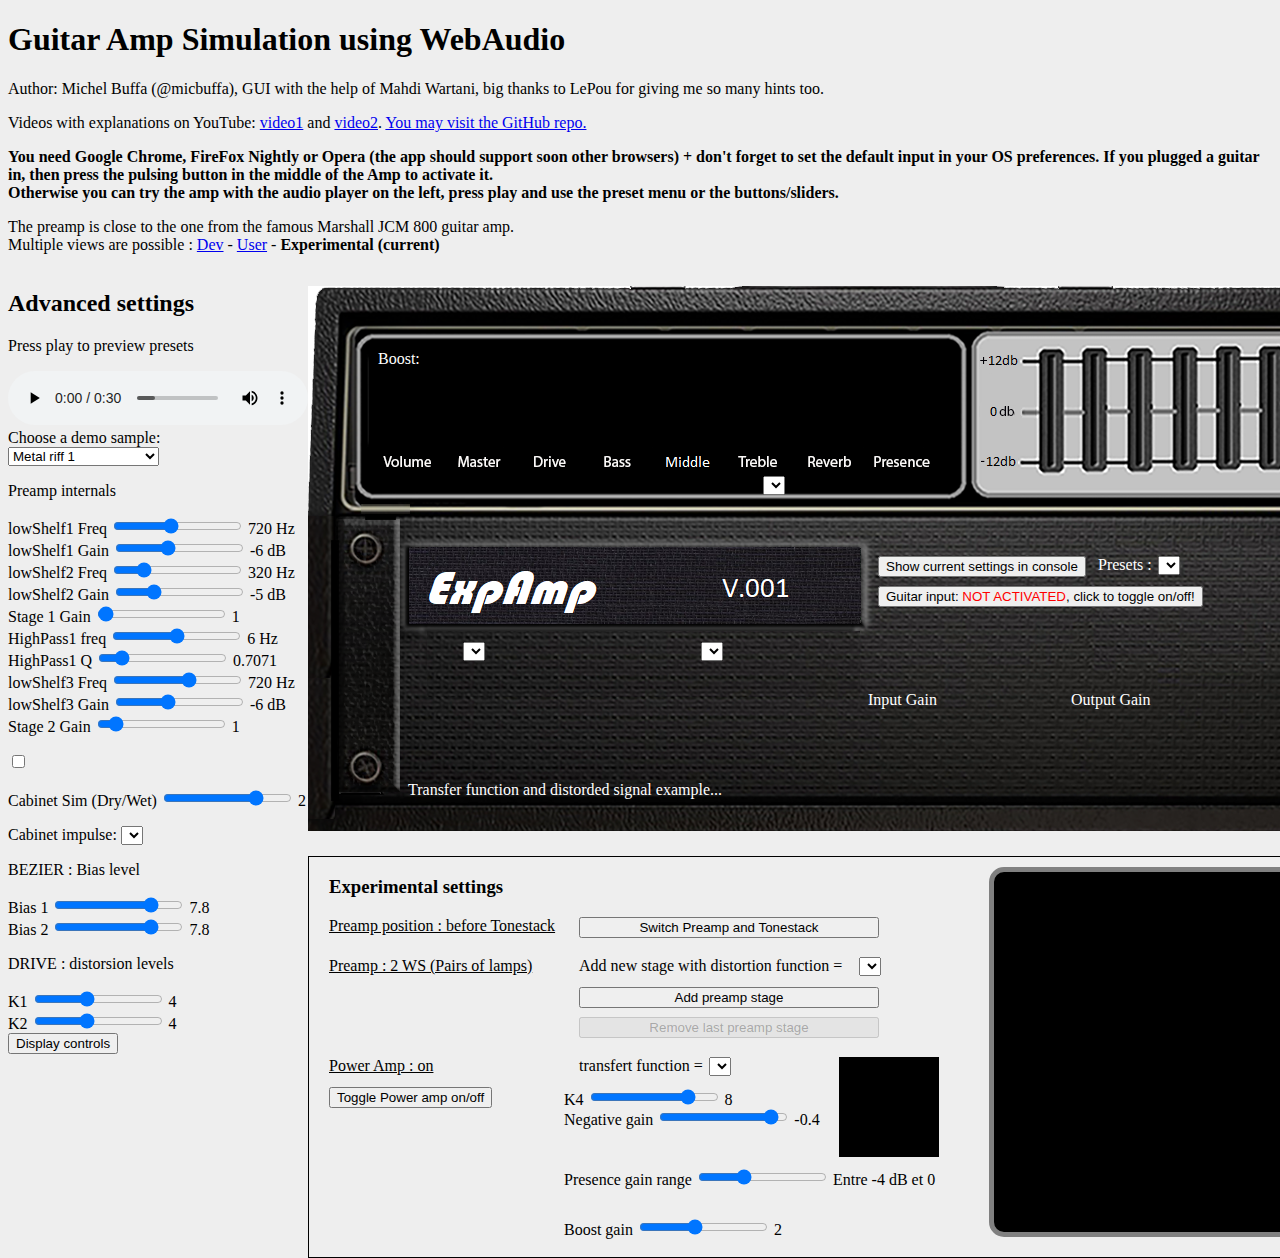
==== commit 4a613ac6: "fixed many bugs in preamp and added load/save of presets with new options in preamp and power amp" ====
--- a/AmpSim3/index.html
+++ b/AmpSim3/index.html
@@ -23,7 +23,7 @@
     <script src="js/distorsionFactory.js"></script>
     <script src="js/curveDrawer.js"></script>
 
-     <!--
+    <!--
     <script src="./bower_componentsv2/webcomponentsjs/webcomponents-lite.min.js"></script>
    
     <link rel="import" href="./bower_componentsv2/polymer/polymer.html">
@@ -31,12 +31,12 @@
     -->
 
     <script src="js/polyfills/webcomponents-lite.js"></script>
-<script>
-  WebAudioControlsOptions = {
-    useMidi: 1,
-  };
-</script>
-<script src="js/libs/webaudio-controls.js"></script>
+    <script>
+        WebAudioControlsOptions = {
+            useMidi: 1,
+        };
+    </script>
+    <script src="js/libs/webaudio-controls.js"></script>
     <link rel="stylesheet" charset="UTF-8" href="css/translateelement.css">
     <link rel="stylesheet" charset="UTF-8" href="css/amp.css">
     <link rel="stylesheet" charset="UTF-8" href="css/graphicEQ.css">
@@ -58,7 +58,8 @@
 
 
     <p>Author: Michel Buffa (@micbuffa), GUI with the help of Mahdi Wartani, big thanks to LePou for giving me so many hints
-        too.</p>
+        too.
+    </p>
     <p>Videos with explanations on YouTube:
         <a href="https://www.youtube.com/watch?v=5q5jRh4qV_w" target="_blank">video1</a> and
         <a href="https://www.youtube.com/watch?v=7bf3Dgl-qGc" target="_blank">video2</a>.
@@ -85,8 +86,7 @@
 
                 <p>Press play to preview presets</p>
                 <audio id="player" controls loop>
-                    <source src="assets/audio/GuitarSolo1_DI.mp3">
-                     Your browser does not support the audio tag.
+                    <source src="assets/audio/GuitarSolo1_DI.mp3"> Your browser does not support the audio tag.
                 </audio>
                 <div id="demoSample">Choose a demo sample:
                     <select id="demoSampleMenu" onchange="ampCtrl.changeDemoSample(this.value);             audioContext.resume();
@@ -221,9 +221,9 @@
         <section style="flex: 4; order: 1;">
             <div class="ampGUI" style="position:relative;background-image: url('img/expview.png');width:1127px;height:545px;padding:0px;">
                 <div>
-                    <webaudio-knob id="Knob1" midilearn="true" step="0.1" style="position:absolute;left:66px;top:90px" src="img/Prophet.png"
+                    <webaudio-knob id="Knob1" midilearn="true" midicc="8.21" step="0.1" style="position:absolute;left:66px;top:90px" src="img/Prophet.png"
                         value="7" min="0" max="10" diameter="69" sprites="99" tooltip="Volume"></webaudio-knob>
-                    <webaudio-knob id="Knob2" midilearn="true" step="0.1" style="position:absolute;left:136px;top:90px" src="img/Prophet.png"
+                    <webaudio-knob id="Knob2" midilearn="true" midicc="8.22" step="0.1" style="position:absolute;left:136px;top:90px" src="img/Prophet.png"
                         value="2" min="0" max="10" diameter="69" sprites="99" tooltip="Master"></webaudio-knob>
                     <!-- boost button -->
                     <label style="color:white;position:absolute;left:70px;top:64px">Boost: </label>
@@ -233,59 +233,59 @@
                     <webaudio-switch midilearn="true" style="color:white;position:absolute;left:115px;top:62px" id="toggleBoost" value="0" src="img/boostSwitch.png"
                         tooltip="Toggle clean/disto channel"></webaudio-switch>
                     <!-- drive knob -->
-                    <webaudio-knob id="Knob3" midilearn="true" style="position:absolute;left:207px;top:90px" src="img/Prophet.png" value="0"
-                        step="0.1" min="0" max="10" diameter="69" sprites="99" tooltip="Drive"></webaudio-knob>
+                    <webaudio-knob id="Knob3" midilearn="true" midicc="8.23" style="position:absolute;left:207px;top:90px" src="img/Prophet.png"
+                        value="0" step="0.1" min="0" max="10" diameter="69" sprites="99" tooltip="Drive"></webaudio-knob>
                     <select style="position:absolute;left:155px;top:356px" id="distorsionMenu1" onchange="ampCtrl.changeDisto1Type(this.value);"></select>
                     <select style="position:absolute;left:393px;top:356px" id="distorsionMenu2" onchange="ampCtrl.changeDisto2Type(this.value);"></select>
-                    <webaudio-knob id="Knob4" midilearn="true" style="position:absolute;left:275px;top:90px" src="img/Prophet.png" value="5"
-                        min="0" max="10" step="0.1" diameter="69" sprites="99" tooltip="Bass"></webaudio-knob>
-                    <webaudio-knob id="Knob5" midilearn="true" style="position:absolute;left:345px;top:90px" src="img/Prophet.png" value="5"
-                        min="0" max="10" step="0.1" diameter="69" sprites="99" tooltip="Middle"></webaudio-knob>
-                    <webaudio-knob id="Knob6" midilearn="true" style="position:absolute;left:415px;top:90px" src="img/Prophet.png" value="5"
-                        min="0" max="10" step="0.1" diameter="69" sprites="99" tooltip="Treble"></webaudio-knob>
-                    <webaudio-knob id="Knob7" midilearn="true" style="position:absolute;left:486px;top:90px" src="img/Prophet.png" value="2"
-                        min="0" max="10" step="0.1" diameter="69" sprites="99" tooltip="Reverb"></webaudio-knob>
+                    <webaudio-knob id="Knob4" midilearn="true" midicc="8.24" style="position:absolute;left:275px;top:90px" src="img/Prophet.png"
+                        value="5" min="0" max="10" step="0.1" diameter="69" sprites="99" tooltip="Bass"></webaudio-knob>
+                    <webaudio-knob id="Knob5" midilearn="true" midicc="8.25" style="position:absolute;left:345px;top:90px" src="img/Prophet.png"
+                        value="5" min="0" max="10" step="0.1" diameter="69" sprites="99" tooltip="Middle"></webaudio-knob>
+                    <webaudio-knob id="Knob6" midilearn="true" midicc="8.26" style="position:absolute;left:415px;top:90px" src="img/Prophet.png"
+                        value="5" min="0" max="10" step="0.1" diameter="69" sprites="99" tooltip="Treble"></webaudio-knob>
+                    <webaudio-knob id="Knob7" midilearn="true" midicc="8.27" style="position:absolute;left:486px;top:90px" src="img/Prophet.png"
+                        value="2" min="0" max="10" step="0.1" diameter="69" sprites="99" tooltip="Reverb"></webaudio-knob>
                     <select style="position:absolute;left:455px;top:190px" id="reverbImpulses" oninput="ampCtrl.changeReverbImpulse(this.value);">
                     </select>
-                    <webaudio-knob id="Knob8" midilearn="true" style="position:absolute;left:557px;top:90px" src="img/Prophet.png" value="5"
-                        min="0" max="10" step="0.1" diameter="69" sprites="99" tooltip="Presence"></webaudio-knob>
-                </div>
-                <webaudio-slider id="slider1" midilearn="true" Units="Db" style="position:absolute;left:731px;top:64px" src="img/vsliderbody.png"
+                    <webaudio-knob id="Knob8" midilearn="true" midicc="8.28" style="position:absolute;left:557px;top:90px" src="img/Prophet.png"
+                        value="5" min="0" max="10" step="0.1" diameter="69" sprites="99" tooltip="Presence"></webaudio-knob>
+                </div>
+                <webaudio-slider id="slider1" midilearn="true" midicc="8.41" Units="Db" style="position:absolute;left:731px;top:64px" src="img/vsliderbody.png"
                     knobsrc="img/vsliderknob.png" value="0" min="-12" max="12" step="1" basewidth="24" height="128" knobwidth="24"
                     knobheight="24" ditchLength="100" tooltip="Slider1"></webaudio-slider>
-                <webaudio-slider id="slider2" midilearn="true" Units="Db" style="position:absolute;left:774px;top:64px" src="img/vsliderbody.png"
+                <webaudio-slider id="slider2" midilearn="true" midicc="8.42" Units="Db" style="position:absolute;left:774px;top:64px" src="img/vsliderbody.png"
                     knobsrc="img/vsliderknob.png" value="0" min="-12" max="12" step="1" width="24" height="128" knobwidth="24"
                     knobheight="24" ditchLength="100" tooltip="Slider2"></webaudio-slider>
-                <webaudio-slider id="slider3" midilearn="true" Units="Db" style="position:absolute;left:819px;top:64px" src="img/vsliderbody.png"
+                <webaudio-slider id="slider3" midilearn="true" midicc="8.43" Units="Db" style="position:absolute;left:819px;top:64px" src="img/vsliderbody.png"
                     knobsrc="img/vsliderknob.png" value="0" min="-12" max="12" step="1" width="24" height="128" knobwidth="24"
                     knobheight="24" ditchLength="100" tooltip="Slider3"></webaudio-slider>
-                <webaudio-slider id="slider4" midilearn="true" Units="Db" style="position:absolute;left:865px;top:64px" src="img/vsliderbody.png"
+                <webaudio-slider id="slider4" midilearn="true" midicc="8.44" Units="Db" style="position:absolute;left:865px;top:64px" src="img/vsliderbody.png"
                     knobsrc="img/vsliderknob.png" value="0" min="-12" max="12" step="1" width="24" height="128" knobwidth="24"
                     knobheight="24" ditchLength="100" units="%" tooltip="Slider4"></webaudio-slider>
-                <webaudio-slider id="slider5" midilearn="true" Units="Db" style="position:absolute;left:908px;top:64px" src="img/vsliderbody.png"
+                <webaudio-slider id="slider5" midilearn="true" midicc="8.45" Units="Db" style="position:absolute;left:908px;top:64px" src="img/vsliderbody.png"
                     knobsrc="img/vsliderknob.png" value="0" min="-12" max="12" step="1" width="24" height="128" knobwidth="24"
                     knobheight="24" ditchLength="100" tooltip="Slider5"></webaudio-slider>
-                <webaudio-slider id="slider6" midilearn="true" Units="Db" style="position:absolute;left:951px;top:64px" src="img/vsliderbody.png"
+                <webaudio-slider id="slider6" midilearn="true" midicc="8.46" Units="Db" style="position:absolute;left:951px;top:64px" src="img/vsliderbody.png"
                     knobsrc="img/vsliderknob.png" value="0" min="-12" max="12" step="1" width="24" height="128" knobwidth="24"
                     knobheight="24" ditchLength="100" units="%" tooltip="Slider6"></webaudio-slider>
-                <webaudio-switch id="switch1" midilearn="true" style="position:absolute;left:1033px;top:72px" src="img/switch_toggle.png"
+                <webaudio-switch id="switch1" midilearn="true" midicc="152.28" style="position:absolute;left:1033px;top:72px" src="img/switch_toggle.png"
                     value="0" height="45" width="45" tooltip="Switch-A Tooltip text test"></webaudio-switch>
                 <webaudio-switch id="led" style="position:absolute;left:1043px;top:125px" src="img/led_23_red.png" value="1" height="23"
                     width="23" tooltip="Switch-B"></webaudio-switch>
-                <webaudio-switch id="switch2" midilearn="true" style="position:absolute;left:1033px;top:140px" src="img/switch_toggle.png"
+                <webaudio-switch id="switch2" midilearn="true" midicc="152.27" style="position:absolute;left:1033px;top:140px" src="img/switch_toggle.png"
                     value="0" height="45" width="45" tooltip="Switch-B"></webaudio-switch>
                 <button style="position:absolute;left:570px;top:270px" type="button" onclick="ampCtrl.printCurrentAmpValues()">Show current settings in console</button>
                 <button id="toggleGuitarIn" style="position:absolute;left:570px;top:300px" class="pulse" type="button" onclick="ampCtrl.toggleGuitarInput(event);audioContext.resume();
                 ">Guitar input:
                     <span style='color:red;'>NOT ACTIVATED</span>, click to toggle on/off!</button>
-                <webaudio-knob id="Knob9" midilearn="true" style="position:absolute;left:570px;top:350px" src="img/Prophet.png" value="1"
-                    default="1" min="0" max="10" step="0.1" diameter="49" sprites="99" tooltip="InputGain"></webaudio-knob>
+                <webaudio-knob id="Knob9" midilearn="true" midicc="8.47" style="position:absolute;left:570px;top:350px" src="img/Prophet.png"
+                    value="1" default="1" min="0" max="10" step="0.1" diameter="49" sprites="99" tooltip="InputGain"></webaudio-knob>
 
                 <canvas id="inputSignalCanvas" style="position:absolute;left:630px;top:350px" width=150 height=50></canvas>
                 <div style="color:white;position:absolute;left:560px;top:405px">Input Gain
                 </div>
-                <webaudio-knob id="Knob10" midilearn="true" style="position:absolute;left:780px;top:350px" src="img/Prophet.png" value="5"
-                    default="5" min="0" max="10" step="0.1" diameter="49" sprites="99" tooltip="OutputGain"></webaudio-knob>
+                <webaudio-knob id="Knob10" midilearn="true" midicc="8.48" style="position:absolute;left:780px;top:350px" src="img/Prophet.png"
+                    value="5" default="5" min="0" max="10" step="0.1" diameter="49" sprites="99" tooltip="OutputGain"></webaudio-knob>
                 <canvas id="outputSignalCanvas" style="position:absolute;left:830px;top:350px" width=150 height=50></canvas>
                 <div style="color:white;position:absolute;left:763px;top:405px">Output Gain
                 </div>
@@ -342,7 +342,7 @@
                             <input id="KPAslider" type="range" value="8" step="0.1" min="0" max="10" oninput="ampCtrl.changePowerAmpK(this.value);"></input>
                             <output id="kPA">8</output>
                         </div>
-                        
+
                         <div class="controls">
                             <div class='div_app_graphicEQ' style="position:absolute;left:680px;top:10px">
 
@@ -371,7 +371,7 @@
                         <div class="controls" style="position:absolute;left:255px;top:360px">
                             <label id="BoostGainLabel">Boost gain</label>
                             <input id="BoostGainSlider" type="range" value="2" step="0.1" min="0.5" max="4" oninput="ampCtrl.changeBoostGainValue(this.value);"></input>
-                            <output id="BoostGainValue">1</output>
+                            <output id="BoostGainValue">2</output>
                         </div>
 
                     </div>
@@ -384,7 +384,7 @@
     <script type="text/javascript">
         // Binding avec le vrai ampli
         // Volume
-        
+
         var volumeOutputPreAmp = document.querySelector("#Knob1");
         volumeOutputPreAmp.addEventListener("input", function (evt) {
             if (ampCtrl !== undefined)
@@ -506,6 +506,66 @@
             ampCtrl.switchPATS();
         });
 
+        var currentPresetIndex = 0;
+
+        // add this to your html page that uses webaudiocontrols
+        webAudioControlsMidiManager.addMidiListener(function (event) {
+            var data = event.data;
+            var channel = data[0] & 0xf;
+            var controlNumber = data[1];
+            var value = data[2];
+
+            console.log("Midi event hook: data:[" + data + "] channel:" + channel + " cc:" + controlNumber + " value:" + value);
+
+            // do whatever you want with the event
+            // ...
+
+            if (channel !== 8) return;
+
+            switch (controlNumber) {
+                case 9:
+                    ampCtrl.setPresetByIndex(0);
+                    currentPresetIndex = 0;
+                    break;
+                case 10:
+                    ampCtrl.setPresetByIndex(1);
+                    currentPresetIndex = 1;
+                    break;
+                case 11:
+                    ampCtrl.setPresetByIndex(2);
+                    currentPresetIndex = 2;
+                    break;
+                case 12:
+                    ampCtrl.setPresetByIndex(4);
+                    currentPresetIndex = 4;
+                    break;
+                case 25:
+                    if (data[0] === 184) return;
+                    ampCtrl.setPresetByIndex(6);
+                    currentPresetIndex = 6;
+                    break;
+                case 26:
+                    if (data[0] === 184) return;
+                    ampCtrl.setPresetByIndex(7);
+                    currentPresetIndex = 7;
+                    break;
+                case 116:
+                    if (data[0] === 184) return;
+                    if ((currentPresetIndex > 0) && (value === 127)) {
+                        ampCtrl.setPresetByIndex(--currentPresetIndex);
+                    }
+
+                    break;
+                case 117:
+                    if (data[0] === 184) return;
+                    if ((currentPresetIndex < amp.getNbPresets() - 1) && (value === 127)) {
+                        ampCtrl.setPresetByIndex(++currentPresetIndex);
+                    }
+                    break;
+            }
+        });
+
+
     </script>
 
     <div id="controlsInfo" style="display:none;">
